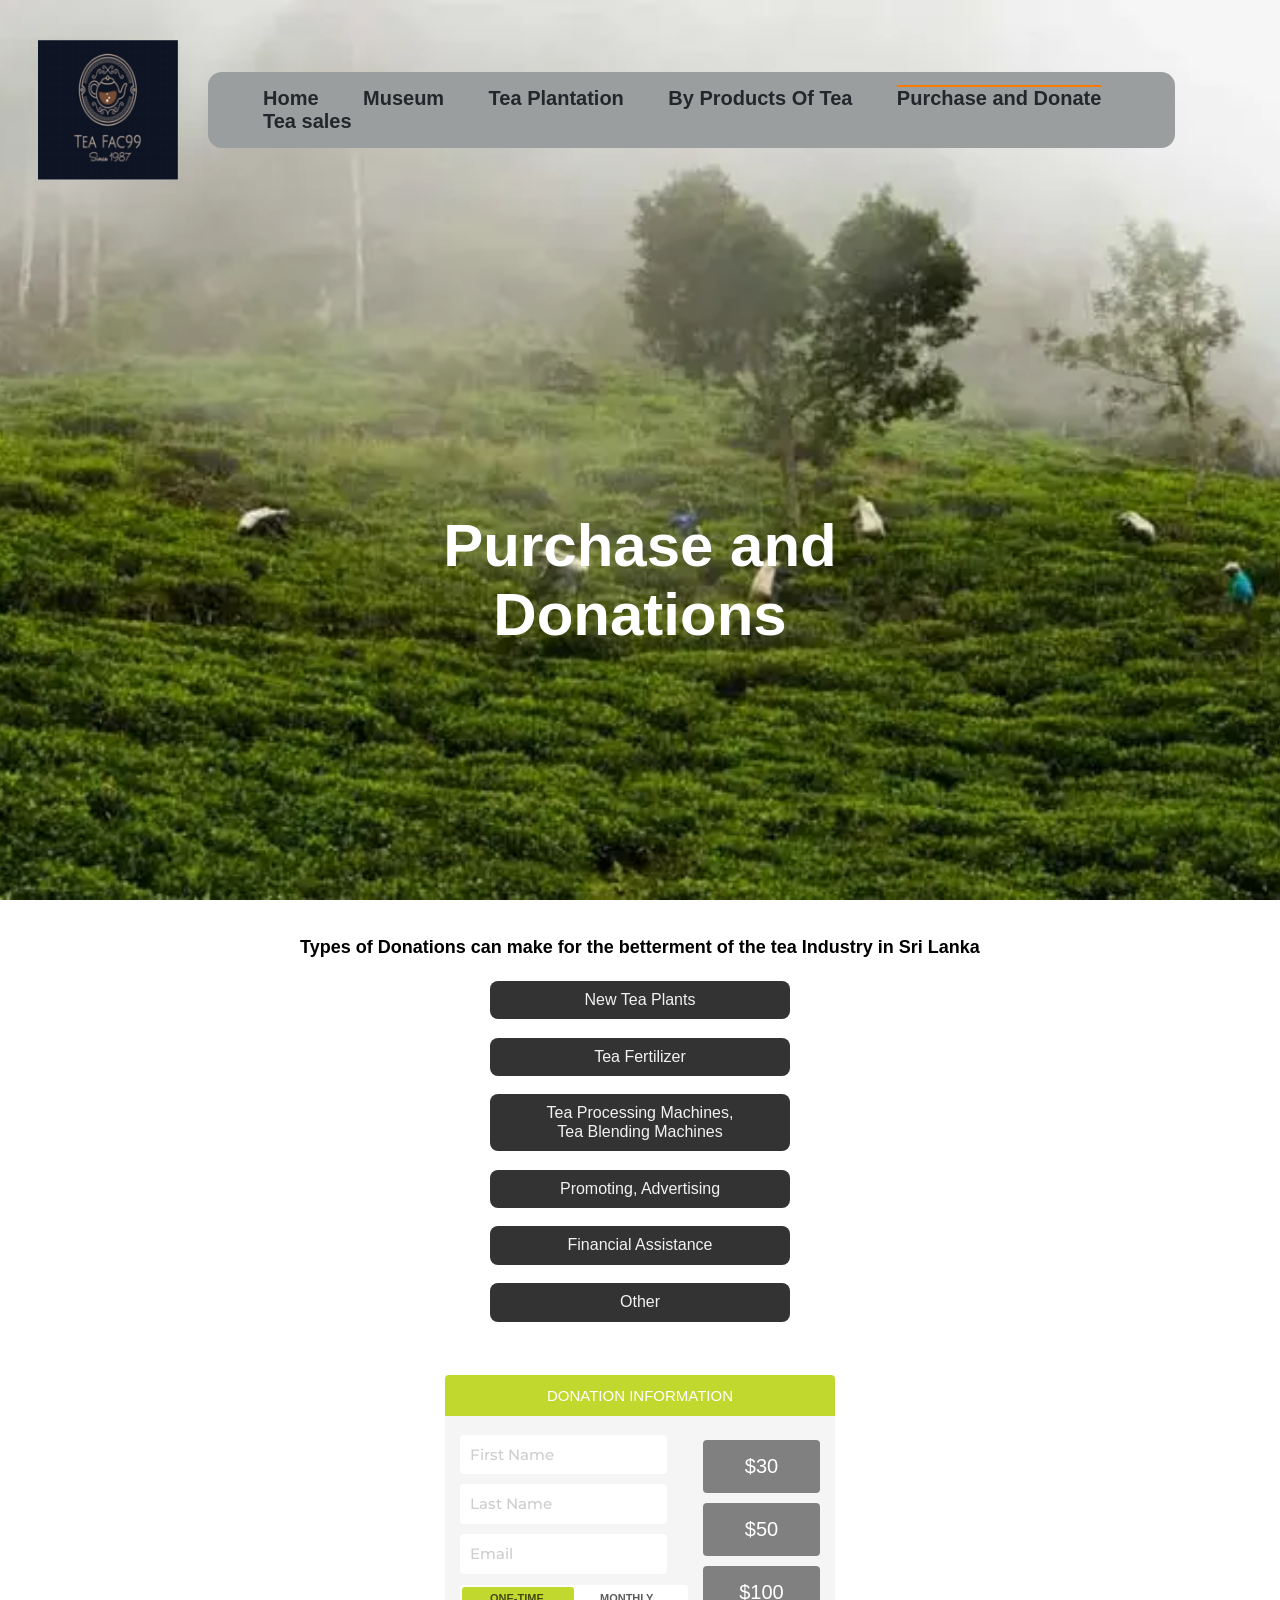
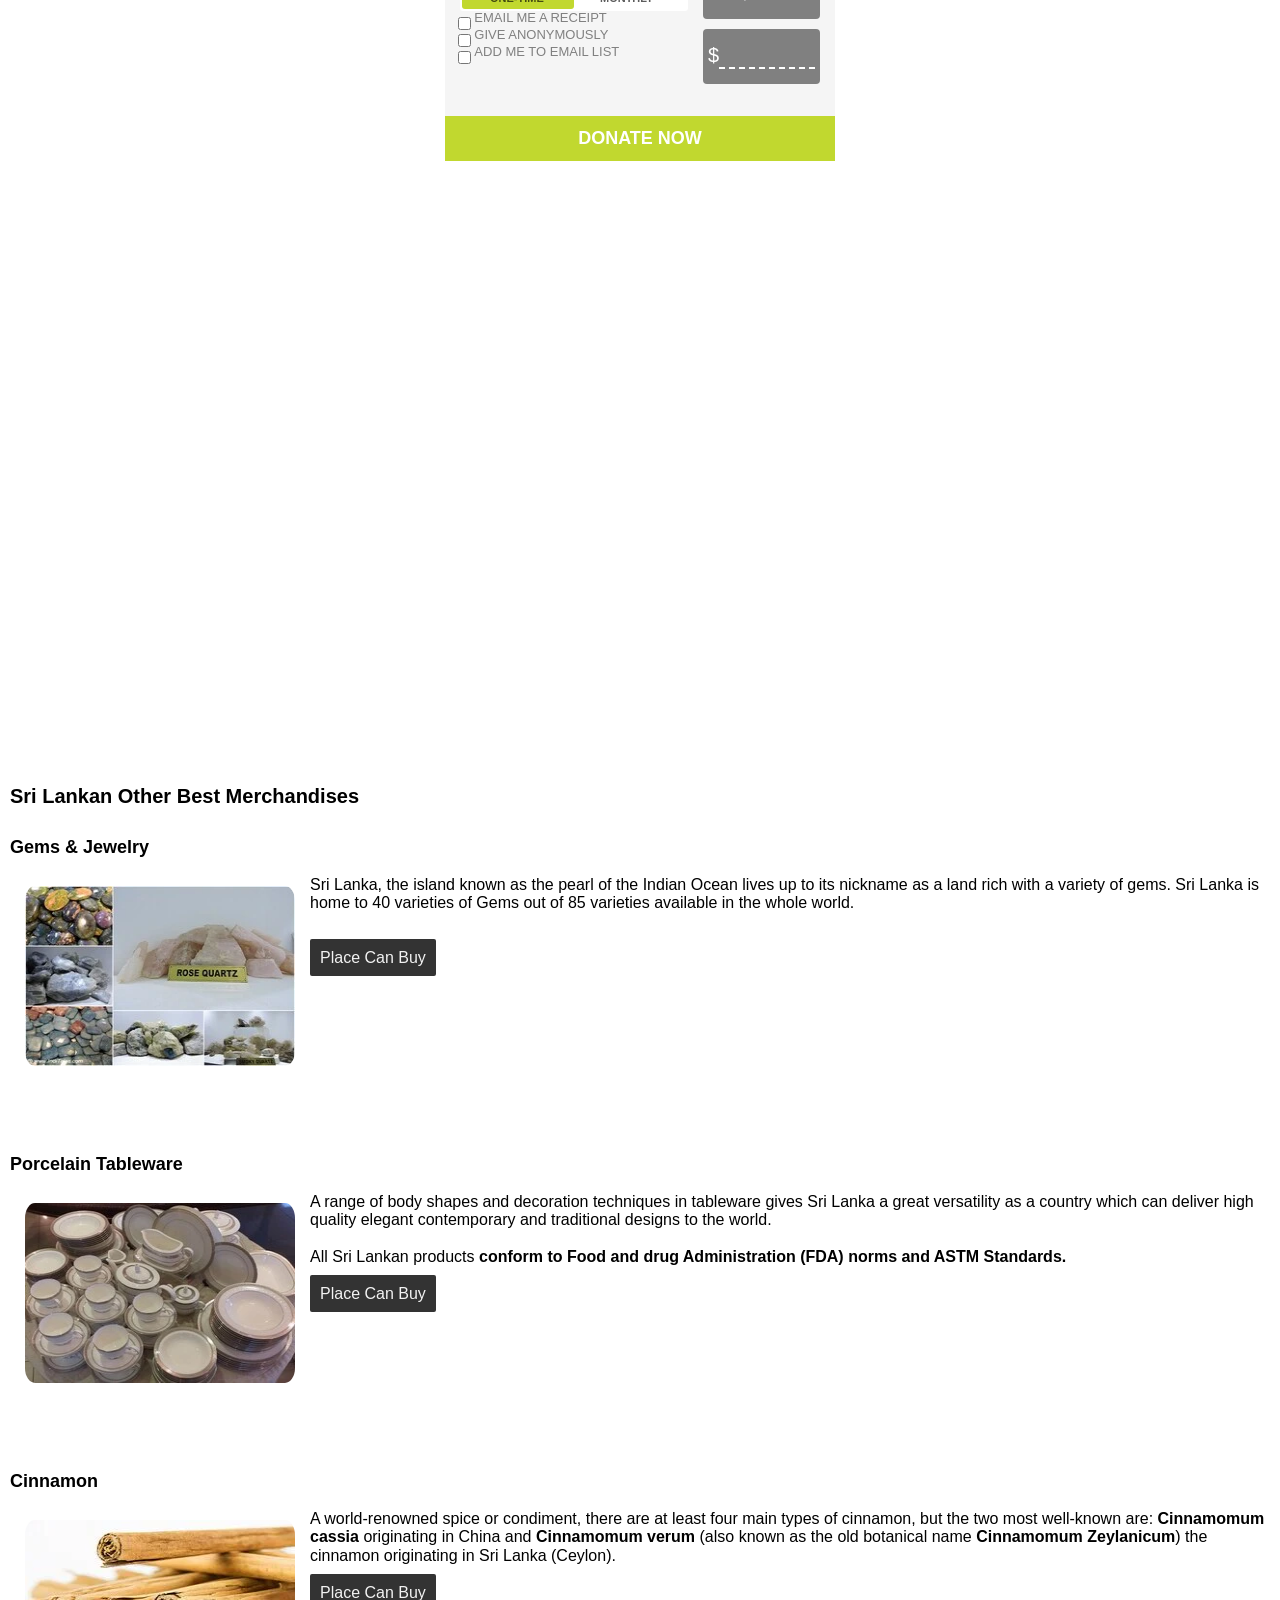
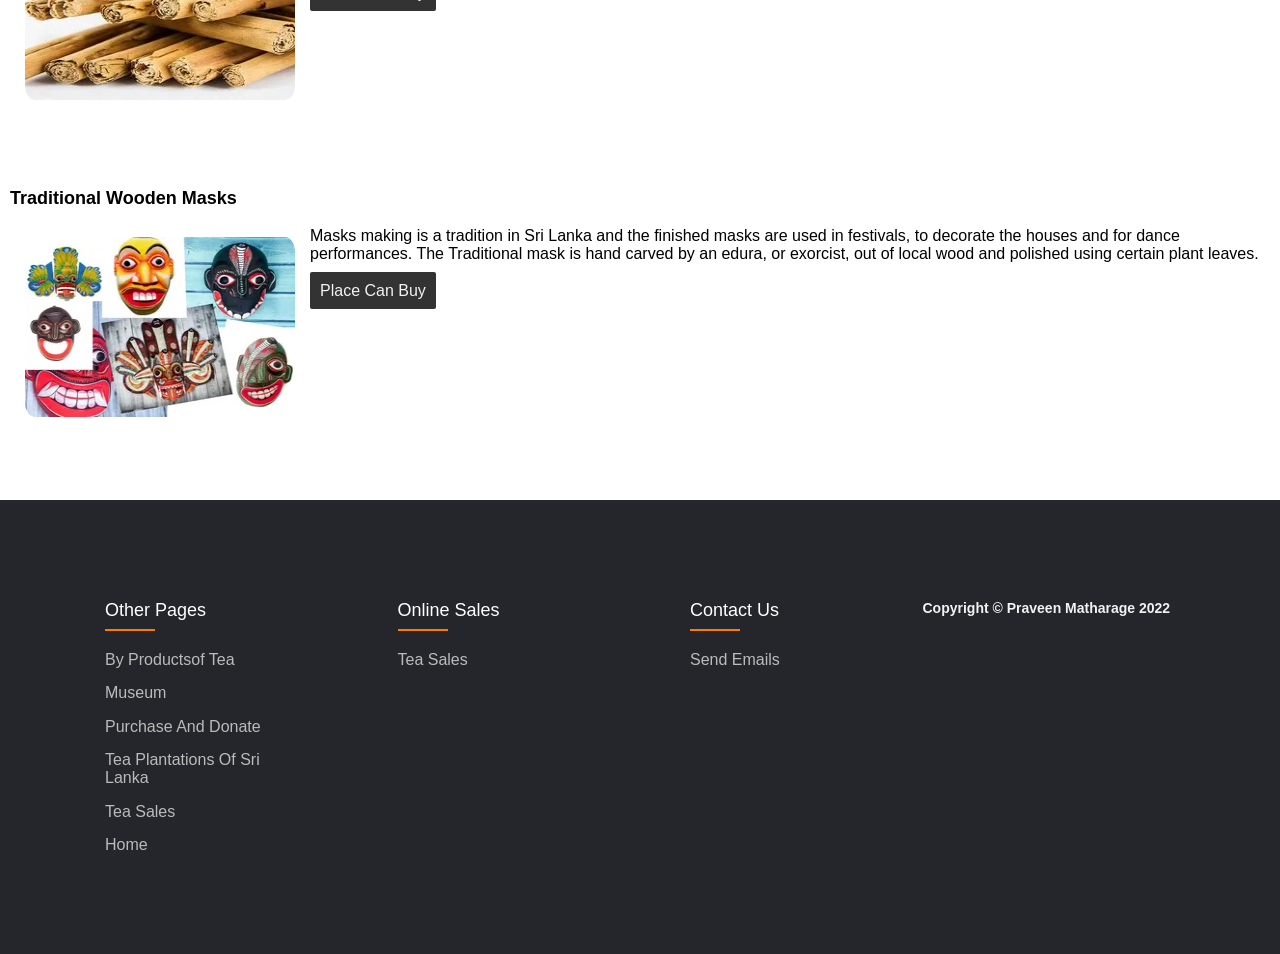
==== purchase-and-donations.html @ 08acd0b3 "Add files via upload" ====
<!DOCTYPE html>
<html>
    <head>
        <meta charset="utf-8">
        <meta name="viewport" content="width=device-width, initial-scale=1">
        <meta name="description" content="Purchase and Donations for Sri lankan Tea Industry">
        <meta name="author" content="Praveen Matharage">
        <link rel="stylesheet" href="css/style.css">
        <link rel="stylesheet" href="css/normalize.css">
<!----------------------------------mainfest-icon---------------------------------->
        <link rel="apple-touch-icon" sizes="180x180" href="images/mainfest-icon/apple-touch-icon.png">
        <link rel="icon" type="image/png" sizes="32x32" href="images/mainfest-icon/favicon-32x32.png">
        <link rel="icon" type="image/png" sizes="16x16" href="images/mainfest-icon/favicon-16x16.png">
        <link rel="manifest" href="images/mainfest-icon/site.webmanifest">
        <link rel="mask-icon" href="images/mainfest-icon/safari-pinned-tab.svg" color="#5bbad5">
        <link rel="shortcut icon" href="images/mainfest-icon/favicon.ico">
        <meta name="msapplication-TileColor" content="#da532c">
        <meta name="msapplication-config" content="images/mainfest-icon/browserconfig.xml">
        <meta name="theme-color" content="#ffffff">
        <title>Purchase and Donations</title>
    </head>
    <body>
        <header id="purchase-and-donations">
<!-------------------------------------Go TO The Top button------------------------------------------------------------------------------------------------------------------------------------------------------>
            <a href="#" class="totop"></a>
<!-------------------------------------Main Nav Panel and Topic Area------------------------------------------------------------------------------------------------------------------------------------------------------>
            <div class="background-image">
                <nav class="video-nav">
                    <img src="images/logo.png" class="video-nav-logo">
                    <ul>
                        <li><a href="index.html">Home</a></li>
                        <li><a href="ceylon-tea-museum.html">Museum</a></li>
                        <li><a href="tea-plantation-of-sri-lanka.html">Tea Plantation</a></li>
                        <li><a href="by-products-of-tea.html">By Products Of Tea</a></li>
                        <li class="active"><a href="purchase-and-donations.html">Purchase and Donate</a></li>
                        <li><a href="sales1.html">Tea sales</a></li>
                    </ul>
                </nav>
                    <div class="topic">
                        <h1>Purchase and Donations</h1>
                    </div>
            </div>
        </header>
<!-------------------------------------Page Content------------------------------------------------------------------------------------------------------------------------------------------------------>
        <br>
        <div class="paras">
            <article id="article">
                <br>
                <section>
                    <h2 id="donations-topic">Types of Donations can make for the betterment of the tea Industry in Sri Lanka</h2><br>
                    <div class="donations-all-btns">
                        <a href="#" class="donations-button">New Tea Plants</a><br><br>
                        <a href="#" class="donations-button">Tea Fertilizer</a><br><br>
                        <a href="#" class="donations-button">Tea Processing Machines, Tea Blending Machines</a><br><br>
                        <a href="#" class="donations-button">Promoting, Advertising</a><br><br>
                        <a href="#" class="donations-button">Financial Assistance</a><br><br>
                        <a href="#" class="donations-button">Other</a><br>
                    </div>
                </section>
                <br>
                <head>
                    <link href='https://fonts.googleapis.com/css?family=Montserrat:400,700' rel='stylesheet' type='text/css'>
                          <link href='https://fonts.googleapis.com/css?family=Droid+Serif:400,700,700italic,400italic' rel='stylesheet' type='text/css'>
                  </head>
                  <body>
                  <div class="donation-container">
                              
                              <div class="donation-box">
                                  <div class="title">Donation Information</div>
                                  
                                  <div class="fields">
                                      <input type="text" id="firstName" placeholder="First Name"> </input>
                                      <input type="text" id="lastName" placeholder="Last Name"> </input>
                                      <input type="text" id="email" placeholder="Email"> </input>
                                  </div>
                                  
                                  <div class="amount">
                                      <div class="button">$30</div>
                                      <div class="button">$50</div>
                                      <div class="button">$100</div>
                                      <div class="button">$<input type="text" class="set-amount" placeholder=""> </input></div>
                                  </div>
                                  
                                  <div class="switch">
                                      <input type="radio" class="switch-input" name="view" value="One-Time" id="one-time" checked="">
                                      <label for="one-time" class="switch-label switch-label-off">One-Time</label>
                                      <input type="radio" class="switch-input" name="view" value="Monthly" id="monthly">
                                      <label for="monthly" class="switch-label switch-label-on">Monthly</label>
                                      <span class="switch-selection"></span>
                                  </div>
                                  
                                  <div class="checkboxes">
                                      <input type="checkbox" id="receipt" class="checkbox" />
                                      <label for="receipt">Email Me A Receipt</label>
                                      <br />
                                      <input type="checkbox" id="anon" class="checkbox" />
                                      <label for="anon">Give Anonymously</label>
                                      <br />
                                      <input type="checkbox" id="list" class="checkbox" />
                                      <label for="list">Add Me To Email List</label>
                                  </div>
                                  
                                  <div class="confirm">
                                      
                                  </div>
                                  
                                  <div class="donate-button"><i class="fa fa-credit-card"></i> Donate Now</div>
                              </div>
                              
                          </div>
                  
                  <script src="https://ajax.googleapis.com/ajax/libs/jquery/2.1.3/jquery.min.js"></script>
                  <script src="https://raw.githubusercontent.com/jerryluk/jquery.autogrow/master/jquery.autogrow-min.js"></script>
                  </body>
                <div class="other-products-paras">
                        <h2>Sri Lankan Other Best Merchandises </h2><br><br>
                    <section>
                        <h3>Gems & Jewelry</h3><br>
                        <img src="images/gems&jewelry.webp" class="side-img-pd">
                        <p>Sri Lanka, the island known as the pearl of the Indian Ocean lives up to its nickname as a land rich with a variety of gems. Sri Lanka is home to 40 varieties of Gems out of 85 varieties available in the whole world.</p><br><br>
                        <a href="https://www.gemsinsrilanka.com/" class="purchase-btn">Place Can Buy</a><br>
                    </section>
                    <section>
                        <h3>Porcelain Tableware</h3><br>
                        <img src="images/prcelain-tableware.webp" class="side-img-pd">
                        <p>A range of body shapes and decoration techniques in tableware gives Sri Lanka a great versatility as a country which can deliver high quality elegant contemporary and traditional designs to the world.</p><br>
                        <p>All Sri Lankan products <b>conform to Food and drug Administration (FDA) norms and ASTM Standards.</b></p><br>
                        <a href="https://www.srilankabusiness.com/emarketplace/ceramic-and-porcelain" class="purchase-btn">Place Can Buy</a><br>
                    </section>
                    <section>
                        <h3>Cinnamon</h3><br>
                        <img src="images/Cinnamon-Sticks.webp" class="side-img-pd">
                        <p>A world-renowned spice or condiment, there are at least four main types of cinnamon, but the two most well-known are: <b>Cinnamomum cassia</b> originating in China and <b>Cinnamomum verum</b> (also known as the old botanical name <b>Cinnamomum Zeylanicum</b>) the cinnamon originating in Sri Lanka (Ceylon).</p><br>
                        <a href="https://buysrilankan.lk/product/cinnamon-stick-product-srilanka/" class="purchase-btn">Place Can Buy</a><br>
                    </section>
                    <section>
                        <h3>Traditional Wooden Masks </h3><br>
                        <img src="images/wooden-masks.webp" class="side-img-pd">
                        <p>Masks making is a tradition in Sri Lanka and the finished masks are used in festivals, to decorate the houses and for dance performances. The Traditional mask is hand carved by an edura, or exorcist, out of local wood and polished using certain plant leaves.</p><br>
                        <a href="https://furniture.lk/sri%20lanka/wooden%20crafts/masks" class="purchase-btn">Place Can Buy</a><br>
                    </section>
                </div>
            </article>
        </div>
<!-------------------------------------Footer Area------------------------------------------------------------------------------------------------------------------------------------------------------>
        <footer class="footer">
            <div class="footer-background-container">
                <div class="row">
                    <div class="footer-col">
                        <h4>Other Pages</h4>
                        <ul>
                            <li><a href="by-products-of-tea.html">By productsof Tea</a></li>
                            <li><a href="ceylon-tea-museum.html">Museum</a></li>
                            <li><a href="#">Purchase and Donate</a></li>
                            <li><a href="tea-plantation-of-sri-lanka.html">Tea plantations of Sri Lanka</a></li>
                            <li><a href="sales1.html">Tea sales</a></li>
                            <li><a href="index.html">Home</a></li>
                        </ul>
                    </div>
                    <div class="footer-col">
                        <h4>Online Sales</h4>
                        <ul>
                            <li><a href="sales1.html">Tea sales</a></li>
                        </ul>
                    </div>
                    <div class="footer-col">
                        <h4>Contact us</h4>
                        <ul>
                            <li><a href="mailto:CB0107081@students.apiit.lk">Send Emails</a></li>
                        </ul>
                    </div>
                    <div id="copyright">
                        <h4>Copyright © Praveen Matharage 2022</h4>
                    </div>
                </div>
            </div>
            <!--Export Development Board Sri Lanka (2022) Emarketplace [Online] Available from: https://www.srilankabusiness.com/emarketplace/ [Accessed: 19th July 2021]-->
            <!--True Ceylon Spices (2021) Cinnamon from Sri Lanka [Online] Available from: https://www.trueceylonspices.com/cinnamon-from-sri-lanka/ [Accessed: 19th July 2021]-->
            <!--Ceylon Art Shop (2022) Traditional Wooden Masks in Sri Lanka [Online] Available from: https://ceylonartshop.com/traditional-wooden-masks-in-sri-lanka/ [Accessed: 19th July 2021]-->
        </footer>
    </body>
</html>
---- css/style.css ----
* {
    margin: 0;
    padding: 0;
    box-sizing: border-box;
    font-family:'Poppins',sans-serif;
    scroll-behavior: smooth;
}
html, body {
    width: 100%;
    height: 100%;
}



/* -----------------Navigation bar,logo and page name(topic)---------------------*/

.background-image {
    background-image: url(../images/Sri-Lanka-tea-workers2.webp);
    width: 100%;
    height: 100vh;
    background-position: center;
    background-repeat: no-repeat;
    background-size: cover;
    position: relative;
    animation: change 44s infinite ease-in-out;
}
@keyframes change {
    0% 
    {
        background-image: url(../images/Sri-Lanka-tea-workers2.webp);
    }
    25% 
    {
        background-image: url(../images/tea-plants2.webp);
    }
    50% 
    {
        background-image: url(../images/tea-plantation1.webp);
    }
    75% 
    {
        background-image: url(../images/museum.webp);
    }
    100% 
    {
        background-image: url(../images/tea-plantation-workers.webp);
    }
}

.navPan {
    position:absolute;
    margin: 30px;
    width: auto;
    min-width: 10px;
    padding-top: 15px;
    padding-left: 45%;   /* navPan right corner */
}

.nav-other a {
    float: left;
    color: #333;
    font-weight: 550;
    text-align: center;
    padding: 14px 16px;
    text-decoration: none;
    font-size: 17px;
    justify-content: space-between;
}
.nav-other a:hover {
    background-color: #ff7b00;
    color: black;
}
.logo-image {
    background-image: url(../images/logo.png);
    padding: 0px;
    margin: 30px;
    width: 150px;
    max-width: 210px;
    height: 150px;
    display: block;                   
    float: left;  /*logo left corner*/
    background-repeat: no-repeat;
}
.logo:hover img {
    transform: scale(1.03) perspective(0px);
    box-shadow: 4px 4px 4px rgb(12, 12, 12)
}

.topic {
    text-align: center;
}
.topic h1 {
    font-size: 60px;
    font-weight: 700;
    color: #fff;
    stroke: #f2f2f2;
    position: absolute;
    top: 60%;
    left: 50%;
    transform: translate(-50%, -50%);
    transition: 1s;
}
.topic h1:hover {
    -webkit-text-stroke: 2px #f2f2f2;
    color: #000;
}

/*----------------Video Home Main Nav----------------*/
.home-background {
    width: 100%;
    height: 100vh;
    position: relative;
    padding: 0 5%;
    display: flex;
    align-items: center;
    justify-content: center;
}
.video-nav {
    width: 100%;
    position: absolute;
    top: 0;
    left: 0;
    padding: 10px 8px;
    padding-right: 15px;
    display: flex;
    align-items: center;
    justify-content: space-between; 
     
}
.video-nav .video-nav-logo {
    width: 140px;
    
}
.video-nav-logo{
    margin: 30px;
}
.video-nav .video-nav-logo:hover {
    transform: scale(1.03) perspective(0px);
    box-shadow: 4px 4px 4px rgb(12, 12, 12);
}
.video-nav >ul{
    margin-right:90px;
    padding-right: 30px;
    background-color: #9b9e9f;
    border-radius: 14px;
    padding: 15px;
}
.video-nav >ul >li {
    list-style: none;
    display: inline-block;
    margin-left: 40px;
    font-size: 20px;
   
}
.video-nav ul li a {
    text-decoration: none;
    color: #ffffff;
    font-weight: 550;
    cursor: pointer;
    transition: 0.9s;
    color: #24262b;
}
.video-nav ul li a:hover {
    text-decoration:overline;
    text-decoration-color: #ff7b00 ;
    color: #000;
}
.active{
    text-decoration:overline;
    text-decoration-color: #ff7b00 ;
    color: #ff7b00;
}

.video-page-topic {
    text-align: center;
    padding-top: 10%;
}
.video-page-topic h1 {
    font-size: 60px;
    color: #333;
    font-weight: 700;
    transition: 1s;
}
.video-page-topic a {
    text-decoration: none;
    display: inline-block;
    color: #333;
    font-size: 30px;
    border: 2px solid #fff;
    padding: 14px 70px;
    border-radius: 50px;
    margin-top: 20px;
    transition: 1s;
}
.video-page-topic h1:hover {
    -webkit-text-stroke: 2px rgba(0, 0, 0, 0);
    color: #000;
}
.video-page-topic a:hover {
    background-color: #bbbbbb;
}

video {
    position: absolute;
    width: 100vw;
    height: 100vh;
    overflow: hidden;
}
.bg-video{
    background: linear-gradient();
}
.video-overlay {
    position: absolute;
    top: 30%;
    align-items: center;
    left: 0;
    bottom: 0;
    right: 0;
    z-index: 2;
}
@media (min-aspect-ratio: 16/9){
    video {
        width: 100%;
        height: auto;
        overflow: hidden;
    }
}
@media (max-aspect-ratio: 16/9){
    video {
        width: auto;
        height: 100%;
        overflow: hidden;
    }
}
/*--------- Go To The Top Button---------*/
.totop {
    background-image: url(../images/angles-up-solid.svg);
    background-repeat: no-repeat;
    position: fixed;
    width: 30px;
    height: 30px;
    background-color: transparent;
    bottom: 40px;
    right: 50px;
    text-decoration: none;
    text-align: center;
    line-height: 50px;
}
/*-----------------Footer-----------------*/

.footer-background-container {
    max-width: 1170px;
    margin: 30px;
    margin-left: 30px;
}
.row {
    display: flex;
    flex-wrap: wrap;
}
.footer {
   
    background-color: #24262b;
    padding: 70px 0;
    position: relative;
}

.footer-col ul {
    list-style: none;
    margin-left: 60px; ;
    
}
.footer-col {
    width: 25%;
    padding: 0 15px;
    
    
}
.footer-col h4 {
    font-size: 18px;
    color: #ffffff;
    text-transform: capitalize;
    margin-bottom: 30px;
    font-weight: 500;
    position: relative;
    margin-left: 60px;
}
.footer-col h4::before {
    content: '';
    position: absolute;
    left: 0;
    bottom: -10px;
    background-color: #ff7b00;
    height: 2px;
    box-sizing: border-box;
    width: 50px;
}
.footer-col ul li:not(:last-child) {
    margin-bottom: 15px;

}
.footer-col ul li a {
    font-size: 16px;
    text-transform: capitalize;
    color: #ffffff;
    text-decoration: none;
    font-weight: 300;
    color:#bbbbbb;
    display: block;
    transition: all 0.3s ease;
}
.footer-col ul li a:hover {
    color:#ffffff;
    padding-left: 10px;
}

#copyright {
    width: 25%;
    padding: 0 15px;
    font-size: 14px;
    color: #f2f2f2;
}

/*-----------------Home page Articals ,sections ,images-----------------*/

.side-image {
    float: left;
    width: auto;
    height: 280px;
    position: relative;
    padding: 10px;
    
}
.fullsc-image {
    
    width: 100%;
    height: auto;
    padding-bottom: 10px;
    padding-top: 10px;
    position: relative;
}

 
.divider1{
    background-image: url(../images/divider.png) ; 
     
    border-top: none;
    padding-top: 5rem;
    padding-bottom: 2.5rem;
    margin: 1.5rem 0;
    background-position: 50%;
    background-repeat: no-repeat;
    -webkit-background-size: 50% auto;
    -moz-background-size: 90% auto;
    background-size: 50% auto; 
}

.first-para-home {
    position: relative;
    padding-top: 100px;
    font-size: 18px;
    text-align: center;   
}
#last-para-home {
    padding-left: 8%;
}
#last-para-home ol li {
    padding-bottom: 1.5%;
    padding-left: .5%;
}
.section1 ,.section2 ,.section3,#last-para-home{
    margin: 30px;
    box-shadow: 0 14px 28px rgba(0, 0, 0, 0.359), 0 10px 10px rgba(0,0,0,0.22);
    padding: 20px;
    background: linear-gradient(rgba(94, 60, 26, 0.189),rgba(80, 111, 29, 0.145), rgba(71, 51, 16, 0.107),rgba(232, 157, 96, 0.063));
    border-radius: 14px;
}
#last-para-home{
    padding: 50px;
}
#last-para-home > ol{
    padding-left: 100px;
}
.section1> h2, .section2> h2 ,#last-para-home>h2{
    font-size: 36px;
}
.section1para ,.section2para{
    font-size: 18px;
    padding: 10px;
    padding-top: 20px;
    
}
.section3para{
    padding-bottom: 20px;
}
.seclastimg{
    float: right;
}



/*-----------------Sales page-----------------*/

.sales-content h3 {
    text-align: center;
    font-size: 17px;
    margin: 0;
    padding-top: 10px;
    height: auto;
    width: 100%;
}
.sales-content a {
    text-decoration: none;
}
.sales1 {
    display: flex;
    flex-wrap: wrap;
    width: 100%;
    justify-content: center;
    align-items: center;
    margin: 50px 0;
}
.sales-content {
    width: 20%;
    margin: 16px;
    box-sizing: border-box;
    float: left;
    text-align: center;
    border-radius: 20px;
    cursor: pointer;
    padding-top: 10px;
    box-shadow: 0 14px 28px rgba(0,0,0,0.25), 0 10px 10px rgba(0,0,0,0.22);
    transition: 0.4s;
    background: #f2f2f2;
}
.sales-content:hover {
    box-shadow: 0 3px 6px rgba(0,0,0,0.16),0 3px 6px rgba(0,0,0,0.23);
    transform: translate(0px, -8px);
}
.sales-content img {
    width: 200px;
    height: 200px;
    margin: 0 auto;
    display: block;
}
.sales-content p {
    text-align: center;
    color: #869094;
    padding-top: 8px;
    width: fit-content;
    height: 100px;
}
.sales-content a {
    color: rgb(0, 0, 0);
    text-align: center;
}

h5 {
    font-size: 26px;
    text-align: center;
    color: #000;
    margin: 0;
    padding-top: 8px;
}

.button {
    text-align: center;
    font-size: 24px;
    background-color: #333;
    color: #fff;
    width: 100%;
    padding: 15px;
    border: 0;
    outline: none;
    cursor: pointer;
    margin-top: 5px;
    border-bottom-left-radius: 20px;
    border-bottom-right-radius: 20px;
    transition: 0.5s;
}
.button:hover {
    background-color: #ff7b00;
}

/*-----------------------Next Previous Button-----------------------*/
.nxtpriv-button {
    text-align: center;
    padding-bottom: 5px;
}
.nxtpriv-button a {
    text-decoration: none;
    display: inline-block;
    padding: 8px 12px;
}

.next {
    background-color: #333;
    color: #f2f2f2;
}
.nxtpriv-button a:hover {
    background-color: #ff7b00;
    color: #f2f2f2;
}


/*-----------------By Products of tea page-----------------*/
.paras-by-products {
    display: grid;
    grid-template-columns: 100%;
    grid-template-rows: auto;
    background-color: #f2f2f2;

}
.by-prod-girds {
    background-color: transparent;
    padding-left: 5px;
    padding-bottom: 5%;
    justify-content: space-between;
}

.by-prod-girds h2 {
    font-size: 35px; /*mobile font - 18px*/
    font-weight: 700;
    padding-left: 5px;
}
.by-prod-girds h6 {
    font-size: 20px;
    font-weight: 200;
    padding-left: 5%;
}
.by-prod-girds p {
    font-size: 17px;
    padding: 10px 10px 10px ;
}
.side-img-by {
    padding: 0px 5px;
    margin: 10px;
    width: 280px;
    max-width: 300px;
    height: 180px;
    display: block;
    float: left;
    border-radius: 15px;                   
    background-repeat: no-repeat;
}
.paras-by-products {
    padding-bottom: 5%;
}
#first-item-by {
    font-size: 20px;
    font-weight: 200; 
    padding-top: 10px;

}
#second-item-by {
    padding-left: 10%;
}
ul#second-item-by {
    list-style-type: square;
}


/*----------------Museum Page Aditional----------------*/
#map {
    position: relative;   
}
.map{
    float: left;
    height: 250px;
    padding: 30px;
    position: relative;    
}
.mu-section2 {
    margin: 20px;
    padding: 50px;
    box-shadow: 0 14px 28px rgba(0, 0, 0, 0.359), 0 10px 10px rgba(0,0,0,0.22);
    height: fit-content;   
}

.mu-section2 > p{
    font-size: 18px;
    margin-top: 40px;
}
.mu-para-2 > p{
   width: 200px;
}
#muimg1{
    width: 450px;
    height: auto;
    margin: 20px;
    padding-left: 50px;
    padding-top: 30px;
    padding-bottom: 30px;
}
#muimg2{
    width:400px;
    height: auto;
    margin: 20px;
    padding-right: 20px;
    padding-top: 30px;
    padding-bottom: 30px;
}
.mu-section > h2 , .mu-section2 > h2{
    font-size: 40px;
}

.background-image-mu {
    background-image: url(../images/Sri-Lanka-tea-workers2.webp);
    width: 100%;
    height: 100vh;
    background-position: center;
    background-repeat: no-repeat;
    background-size: cover;
    position: relative;
    animation: changemu 40s infinite ease-in-out;
}
@keyframes changemu {
    0% 
    {
        background-image: linear-gradient(rgba(4, 9, 30, 0.45), rgba(4, 9, 30, 0.7)),url(../images/tea\ mu.webp);
        
    }
    25% 
    {
        background-image: url(../images/mu11.webp);
    }
    50% 
    {
        background-image: url(../images/museum.webp);
    }
    75% 
    {
        background-image:linear-gradient(rgba(4, 9, 30, 0.45), rgba(4, 9, 30, 0.7)), url(../images/tea\ mu.webp);
    }
    100% 
    {
        background-image: url(../images/tea-plantation-workers.webp);
    }
}
.muimage{
    float: right;
    width: 50em;
    height: auto;
    padding: 20px;
}
.mu-section{
    padding:30px;
}
/*-----------------Tea Plantation of Sri Lanka page-----------------*/

.pl-sideimage{
    float:right;
    padding: 20px;
    position: relative;
    width: 34em;
}
#side-img-ol{
    height: 300px;
    width: auto;
    margin-right: 500px;
    position: relative;    
    
}
.paras-tea-plants {
    display: flex;
    flex-wrap: wrap;
    width: 99%;
    height: auto;
    font-size: 19px;     
}
.paras-tea-plants > section > p{
    background-color: #5f65481f;
    padding: 20px;
    margin: 20px;
    position: relative;
}
.paras-tea-plants > section > h2{
    font-size: 40px;
    padding-left: 30px;
}


.paras-tea-plants li {
    margin: 20px;
    margin-left: 100px;
}
#map-pl{
   margin-bottom: 100px;
   float: none;    
}
#map-pl2{
    padding-top:20px
}
.tea-plants-side-img {
    width: 750px;
    height: auto;
    padding-left: 30px;
    position: relative;
    float: right;
}
table {
    margin: 30px;
    position: relative;
    z-index: 2;
    left: 5px;
    transform: translate(30%, 0%);
    width: 60%;
    height: 600px;
    text-align: center;
    background-color: #fff;
    border-collapse: collapse;
    border-spacing: 0;
    border-radius: 12px 12px 0 0;
    box-shadow: 0 5px 5px rgba(0,0,0,0.25);
    overflow: hidden;
}
th {
    background-color: #333;
    color: #fff;
    
   
}
th,td {
    padding: 5px 12px;
}
tr:nth-child(odd){
    background-color: #eeee;
}
.table-img {
    width: 200px;
    height: 200px;
}
caption {
    font-size: 20px;
    padding: 30px;
}
.ruhunu-map{
    padding-left: 20px;
}
.pl-sideimage-r{
    width: 40%;
    height: auto;
    margin-left: 40px;

}
.dambatenne-map{
    padding: 20px;
}
td{
    text-align: left;
}

/*-----------------Purchace and Donations page-----------------*/
#donations-topic {
    text-align: center;
    font-weight: 700;
}
.other-products-paras {
    display: flex;
    flex-wrap: wrap;
    padding: 10px;
}
.other-products-paras section {
    padding-bottom: 5%;
}
.other-products-paras h2 {
    font-weight: 700;
    padding-bottom: 30px;
}
.other-products-paras h3 {
    font-weight: 500;
    padding-top: 15px;
}
.other-products-paras p {
    width: 100%;
}
.donations-all-btns {
    text-align: center;
    padding: 5px;
}
.donations-all-btns a {
    text-decoration: none;
    display: inline-block;
    padding: 10px 50px;
}
.donations-button {
    width: 500px;
    background-color: #333;
    color: #f2f2f2;
    border-radius: 8px;
}
.donations-all-btns a:hover {
    transform: scale(1.1);
    background-color: #ff7b00;
    color: #f2f2f2;
}
.side-img-pd {
    padding: 0px 5px;
    margin: 10px;
    width: 280px;
    max-width: 300px;
    height: 180px;
    display: block;
    float: left;
    border-radius: 15px;                   
    background-repeat: no-repeat;
}
.purchase-btn {
    text-decoration: none;
    padding: 10px;
    background-color: #333;
    color: #f2f2f2;
    transition: 1s;
    border-radius: 2px;
}
.purchase-btn:hover {
    background-color: #ff7b00;
    color: #fff;
}

/*-------------tea plantation mobile--------------*/
@media(max-width:414px){

    .paras-tea-plants {
        padding: 5px 0px 10px;
    }
    .paras-tea-plants p {
        font-size: 17px;
        padding: 10px;
        padding-right: 0px;
    }
    .paras-tea-plants h2 {
        font-size: 15px;
        padding: 2px;
        padding-right: 10px;
    }
    .paras-tea-plants li {
        font-size: 13px;
        margin-left: 10px;
        padding-right: 15px;
    }
    .paras-tea-plants iframe {
        width: 400px;
        height: auto;
        transform: translate(20px,0px);
    }
    .tea-plants-side-img {
        width: 180px;
        height: 150px;
        padding-left: 10px;
    }
    table {
        left: 0px;
        transform: translate(8%, 0%);
        
    }
    th,td {
        padding: 2px 8px;
        font-size: 12px;
    }
    caption {
        font-size: 15px;
    }
    .table-img {
        width: 150px;
        height: 150px;
    }
    .ol{
        transform: translate(30px,0px);
    }
    
}
/*---------------Sales page mobile----------------*/

@media(max-width:1000px){
    .sales-content {
        width: 45%;
    }
}
@media(max-width:750px){
    .sales-content {
        width: 100%;
    }
}

/*--------------Home page mobile------------------*/


@media only screen and (max-device-width: 720px) { 
    .video-nav {
        padding: 50px 10px;
        display: flex;
        flex-flow:column wrap;
       
    }
    .video-nav >ul {
        margin-right: 2px;
        padding: 10px;
    }
    .video-nav >ul >li {
        margin-left: 10px;
        padding: 2%;
        font-size: 14px;
        font-weight: 700;
    }
    .video-nav-logo {
        margin: 5px;
    }
    .video-nav .video-nav-logo {
        width: 70px;
        height: 70px;
    }

    .video-page-topic h1 {
        font-size: 36px;
    }
    .video-page-topic a {
        font-size: 20px;
    }
    .first-para-home {
        padding-left: 3px;
        padding-right: 3px;   
    }
    .side-image {
        max-width: 300px;
        max-height: 300px;
    }
    .seclastimg{
        float: right;
        max-width: 255px;
        max-width: 255px;
        padding-bottom: 10px;
    }
    .section1> h2, .section2> h2 ,#last-para-home>h2{
        font-size: 26px;
        padding-bottom: 5%;
    }
    .topic h1 {
        font-size: 30px;
    }
    
}
.bt{
    background-color:gray;
    border-radius:40px;
}
.gt{
    text-align: center;
    background-color:gray;
    border-radius:40px;
}.sales-content h3 {
    text-align: center;
    font-size: 17px;
    margin: 0;
    padding-top: 10px;
    height: auto;
    width: 100%;
}
.sales-content a {
    text-decoration: none;
}
.sales1 {
    display: flex;
    flex-wrap: wrap;
    width: 100%;
    justify-content: center;
    align-items: center;
    margin: 50px 0;
}
.sales-content {
    width: 20%;
    margin: 16px;
    box-sizing: border-box;
    float: left;
    text-align: center;
    border-radius: 20px;
    cursor: pointer;
    padding-top: 10px;
    box-shadow: 0 14px 28px rgba(0,0,0,0.25), 0 10px 10px rgba(0,0,0,0.22);
    transition: 0.4s;
    background: #f2f2f2;
}
.salesg-content:hover {
    box-shadow: 0 3px 6px rgba(0,0,0,0.16),0 3px 6px rgba(0,0,0,0.23);
    transform: translate(0px, -8px);
}
.salesg-content img {
    width: 200px;
    height: 200px;
    margin: 0 auto;
    display: block;
}
.salesg-content p {
    text-align: center;
    color: #869094;
    padding-top: 8px;
    width: fit-content;
    height: 100px;
}
.salesg-content a {
    color: rgb(0, 0, 0);
    text-align: center;
}

.salesg-content{
    width: 21%;
    margin: 16px;
    box-sizing: border-box;
    float: left;
    text-align: center;
    border-radius: 20px;
    cursor: pointer;
    padding-top: 10px;
    box-shadow: 0 14px 28px rgba(0,0,0,0.25), 0 10px 10px rgba(0,0,0,0.22);
    transition: 0.4s;
    background: #f2f2f2;
    
}
.salesg{
    padding-left: 80px;
}


/*-----------------------footer mobile comaptibale--------------------------------------*/

@media only screen and (max-device-width: 720px) {
    .footer-background-container {
        max-width: 414px;
    }
    .footer-col h4 {
        font-size: 12px;
        margin-left: 5px;
    }
    .footer-col ul {
        margin-left: 5px; ;
    }
    .footer-col ul li a {
        font-size: 10px;
    }
    .footer-col{
        padding: 0;
    }
    
    #copright h4 {
        width: 50%;
        padding: 50px 70px;
        font-size: 12px;
        
    }
    .topic h1 {
        font-size: 30px;
    }
}


/*-------------------by prodducts page mobile-----------------------------*/

.by-prod-girds h2 {
    font-size: 20px;
}
.by-prod-girds p {
    font-size: 17px;
}
#first-item-by {
    font-size: 15px;
    padding-bottom: 5%;
}

/*-------------------purch and don page mobile-----------------------------*/

#donations-topic {
    font-size: 18px;
}
.donations-button {
    width: 300px;
}

.other-products-paras h2 {
    padding-bottom: 0px;
    font-size: 20px;
}

.other-products-paras h3 {
    font-size: 18px;
    font-weight: 900;
    padding-top: 15px;
}

/*-------------muse page mobile-----------------*/

@media only screen and (max-device-width: 720px) {
    .mu-section > h2 , .mu-section2 > h2{
        font-size: 20px;
    }
    .muimage{
        max-width: 100%;
        height: 200px ;
    }
    
    .mu-section2 {
        height: 100%;   
    }
    .mu-section2 > p{
        font-size: 16px;
    }
    .map{
        padding: 0;
        margin: 0;
        transform: translate(-20px,0px);
    }
    .tea-plants-side-img{
        width: 100px;
        height: auto;
    }

}
@media only screen and (max-device-width: 1074px){
    #muimg1{
        padding: 0;       
        width: 90%;
        height: auto;
        
    }
    #muimg2{
        padding: 0;     
        width: 80%;
        height: auto;
    }
    .dim-p{
        width: 70vw;
    }
}
@media only screen and (max-device-width: 932px){
  .paras-tea-plants{
    margin-right: 0px;
    width: auto;
    overflow-x: hidden;
  }
  .pl-sideimage{
    width:300px;
    height: auto;
  }
  .map-pl{
    width: 400px;
    height: auto;
  }
  .tea-plants-side-img{
    width: 500px;
  }
  #side-img-ol{
    width: 90vw;
    height: auto;
  }
  table {
    margin: 30px;
    position: relative;
    z-index: 2;
    left: 5px;
    transform: translate(5%, 0%);
    width: 60%;
    height: 600px;
    text-align: center;
    background-color: #fff;
    border-collapse: collapse;
    border-spacing: 0;
    border-radius: 12px 12px 0 0;
    box-shadow: 0 5px 5px rgba(0,0,0,0.25);
    font-size: 14px;
   
}

 

}
@media only screen and (max-device-width: 564px){
    table {
        margin: 30px;
        position: relative;
        z-index: 2;
        left: 5px;
        transform: translate(-1%, 0%);
        width: auto;
        height: 600px;
        text-align: center;
        background-color: #fff;
        border-collapse: collapse;
        border-spacing: 0;
        border-radius: 12px 12px 0 0;
        box-shadow: 0 5px 5px rgba(0,0,0,0.25);
       
}
}
@media only screen and (max-device-width: 564px){
    table {
        margin: 30px;
        position: relative;
        z-index: 2;
        left: 5px;
        transform: translate(-1%, 0%);
        width: auto;
        height: 600px;
        text-align: center;
        background-color: #fff;
        border-collapse: collapse;
        border-spacing: 0;
        border-radius: 12px 12px 0 0;
        box-shadow: 0 5px 5px rgba(0,0,0,0.25);
        font-size: 12px;

       
}
.table-img{
    width: 100px;
    height: auto;
}
}

@media only screen and (max-device-width: 485px){
.tea-plants-side-img{
    width: 100px;
}
#map-pl{
    transform: translate(20%,0px);
}
}

/*-------------booking page-----------------*/
#bookingButton a {
    color:#fff;
    font-size: medium;
}

#bookingButton {
    padding: 10px 10px;
    width: 100px;
    border-radius: 10px;
    background-color: rgb(33, 37, 29);
    color:#fff;
}

#bookingButton:hover {
    width: 100px;
    border-radius: 10px;
    background-color: rgb(59, 108, 16);
    color:#fff;
}

.donation-container {
	height: 1000px;
	font-family: 'Montserrat', sans-serif;
	font-weight: 500;
	font-size: 12px;
	text-transform: uppercase;
	margin-top: 30px;
}

.donation-box {
	width: 390px;
	height: 386px;
	background-color: #F5F5F5;
	border-top-left-radius: 4px;
	border-top-right-radius: 4px;
	position: relative;
	margin-left: auto;
	margin-right: auto;
	
	-webkit-transition: all 0.15s ease-out;
	-moz-transition: all 0.15s ease-out;
	-o-transition: all 0.15s ease-out;
	transition: all 0.15s ease-out;
}

.donation-box .title {
	background-color: #C1D82F;
	width: 100%;
	border-top-left-radius: 4px;
	border-top-right-radius: 4px;
	color: white;
	text-align: center;
	padding-top: 12px;
	padding-bottom: 12px;
	font-size: 15px;
}

.donation-box .donate-button {
	background-color: #C1D82F;
	width: 100%;
	color: white;
	text-align: center;
	padding-top: 12px;
	padding-bottom: 12px;
	font-size: 18px;
	bottom: 0px;
	position: absolute;
	cursor: pointer;
	font-weight: 800;
}

.donation-box .fields {
	width: 59%;
	display: block;
	position: absolute;
	top: 60px;
	left: 15px;
}

.donation-box .fields input {
	width: 90%;
	font-size: 17px;
	padding: 10px;
	border-radius: 4px;
	border-width: 0px;
	color: #5C5C5C;
	font-family: 'Montserrat', sans-serif;
	font-weight: 500;
	margin-bottom: 10px;
	-webkit-font-smoothing: antialiased;
}

::-webkit-input-placeholder {
   color: #cdcdcd;
   font-size: 15px;
}

:-moz-placeholder { /* Firefox 18- */
   color: #cdcdcd;
   font-size: 15px;
}

::-moz-placeholder {  /* Firefox 19+ */
   color: #cdcdcd;
   font-size: 15px; 
}

:-ms-input-placeholder {  
   color: #cdcdcd;
   font-size: 15px;
}

.donation-box .amount {
	width: 30%;
	display: block;
	position: absolute;
	top: 60px;
	right: 15px;
}

.donation-box .amount .button {
	width: 100%;
	background-color: gray;
	margin-bottom: 10px;
	text-align: center;
	color: white;
	padding: 15px 0px 15px 0px;
	border-radius: 4px;
	font-size: 20px;
	cursor: pointer;
	
	-webkit-transition: 400ms background-color;
	-moz-transition: 800ms opacity, 800ms right;
	-ms-transition: 800ms opacity, 800ms right;
	-o-transition: 800ms opacity, 800ms right;
	transition: 200ms background-color;
}

.donation-box .amount .button:hover {
	background-color: #393939;
}

.donation-box .amount .button.selected {
	background-color: #393939;
}

.donation-box .amount .button input {
	min-width: 34px;
	font-size: 20px;
	font-weight: 500;
	border: none;
	background-color: transparent;
	color: white;
	font-family: Montserrat, sans-serif;
	font-size: 20px;
	font-stretch: normal;
	font-style: normal;
	font-variant: normal;
	font-weight: 500;
	border-bottom: 2px dashed white;
	-webkit-font-smoothing: antialiased;
	
	-webkit-transition: all 0.15s ease-out;
	-moz-transition: all 0.15s ease-out;
	-o-transition: all 0.15s ease-out;
	transition: all 0.15s ease-out;
}

.set-amount {
	max-width: 96px;
}

.switch {
  position: absolute;
  top: 190px;
  left: 15px;
  margin: 20px auto;
  height: 26px;
  width: 58.5%;
  background: white;
  border-radius: 3px;
}

.switch-label {
  position: relative;
  z-index: 2;
  float: left;
  width: 49%;
  line-height: 26px;
  font-size: 11px;
  color: #5C5C5C;
  text-align: center;
  cursor: pointer;
  font-weight: bold;
}
.switch-label:active {
  font-weight: bold;
}

.switch-label-off {
  padding-left: 2px;
}

.switch-label-on {
  padding-right: 2px;
}

.switch-input {
  display: none;
}
.switch-input:checked + .switch-label {
  font-weight: bold;
  color: rgba(0, 0, 0, 0.65);
  
  -webkit-transition: 0.15s ease-out;
  -moz-transition: 0.15s ease-out;
  -o-transition: 0.15s ease-out;
  transition: 0.15s ease-out;
}
.switch-input:checked + .switch-label-on ~ .switch-selection {
  left: 114px;
}

.switch-selection {
  display: block;
  position: absolute;
  z-index: 1;
  top: 2px;
  left: 2px;
  width: 49%;
  height: 22px;
  background: #65bd63;
  border-radius: 3px;
  background-color: #C1D82F;
  
  -webkit-transition: left 0.15s ease-out;
  -moz-transition: left 0.15s ease-out;
  -o-transition: left 0.15s ease-out;
  transition: left 0.15s ease-out;
}

.checkboxes {
	position: absolute;
	top: 242px;
	left: 13px;
}

.checkboxes label {
	position: relative;
	top: -8px;
	font-size: 13px;
	color: gray;
}

.checkbox {

	background-color: #fafafa;
	border: 1px solid #C1D82F;
	padding: 9px;
	border-radius: 3px;
	display: inline-block;
	position: relative;
	
	-webkit-transition: all 0.15s ease-out;
	-moz-transition: all 0.15s ease-out;
	-o-transition: all 0.15s ease-out;
	transition: all 0.15s ease-out;
}

.wrapper{
    position: relative;
    padding: 5px 10px;
    margin: 10px;
    border: 1px solid #000;
    border-radius: 3px;
    display: inline-block;
    cursor: pointer;
    font-size: 22px;
    -webkit-user-select: none;
    -moz-user-select: none;
    -ms-user-select: none;
    user-select: none;
}

.checkbox:checked {
	background-color: #C1D82F;
	border: 1px solid #C1D82F;
	color: white;
}

.checkbox:checked:after {
	content: '\2714';
	font-size: 14px;
	position: absolute;
	top: 0px;
	left: 3px;
	color: white;
}

.confirm {
	display: none;
	position: absolute;
	top: 335px;
	left: 15px;
	right: 15px;
	font-size: 16px;
	
	-webkit-transition: all 0.15s ease-out;
	-moz-transition: all 0.15s ease-out;
	-o-transition: all 0.15s ease-out;
	transition: all 0.15s ease-out;
}

.confirm i {
	font-weight: bold;
	text-decoration: underline;
	font-style: normal;
}




/*                        Booking Page                                      */

#customerDetails, #favOrderDetails {
    border: 1px solid #24262b;
    padding-bottom: 100px;
    padding-top:20px;
    padding-left: 50px;
    border-radius: 10px;
    background-color: rgb(200, 195, 186);
}

#mainSection {
    border: 1px solid black;
    border-radius: 10px;
    margin: 40px;
    padding: 10px;
}
#guestInfo{
    border: 1px solid rgb(82, 51, 51);
    border-radius: 10px;
    margin: 20px;
    padding: 20px;
}

#placeOrder , #addToFav , #orderFav {
    color: #869094;
    padding: 5px 10px;
    border-radius: 5px;
    color: #674c4c;
}

#placeOrder:hover , #addToFav:hover , #orderFav:hover {
    border-radius: 5px;
    padding: 5px 10px;
    color: #000000;
}

#ticketCounterID{
    border: 1px solid black;
    border-radius: 5px;
    margin-right: 40px;
    padding: 5px 50px;
    color: #000000;
}
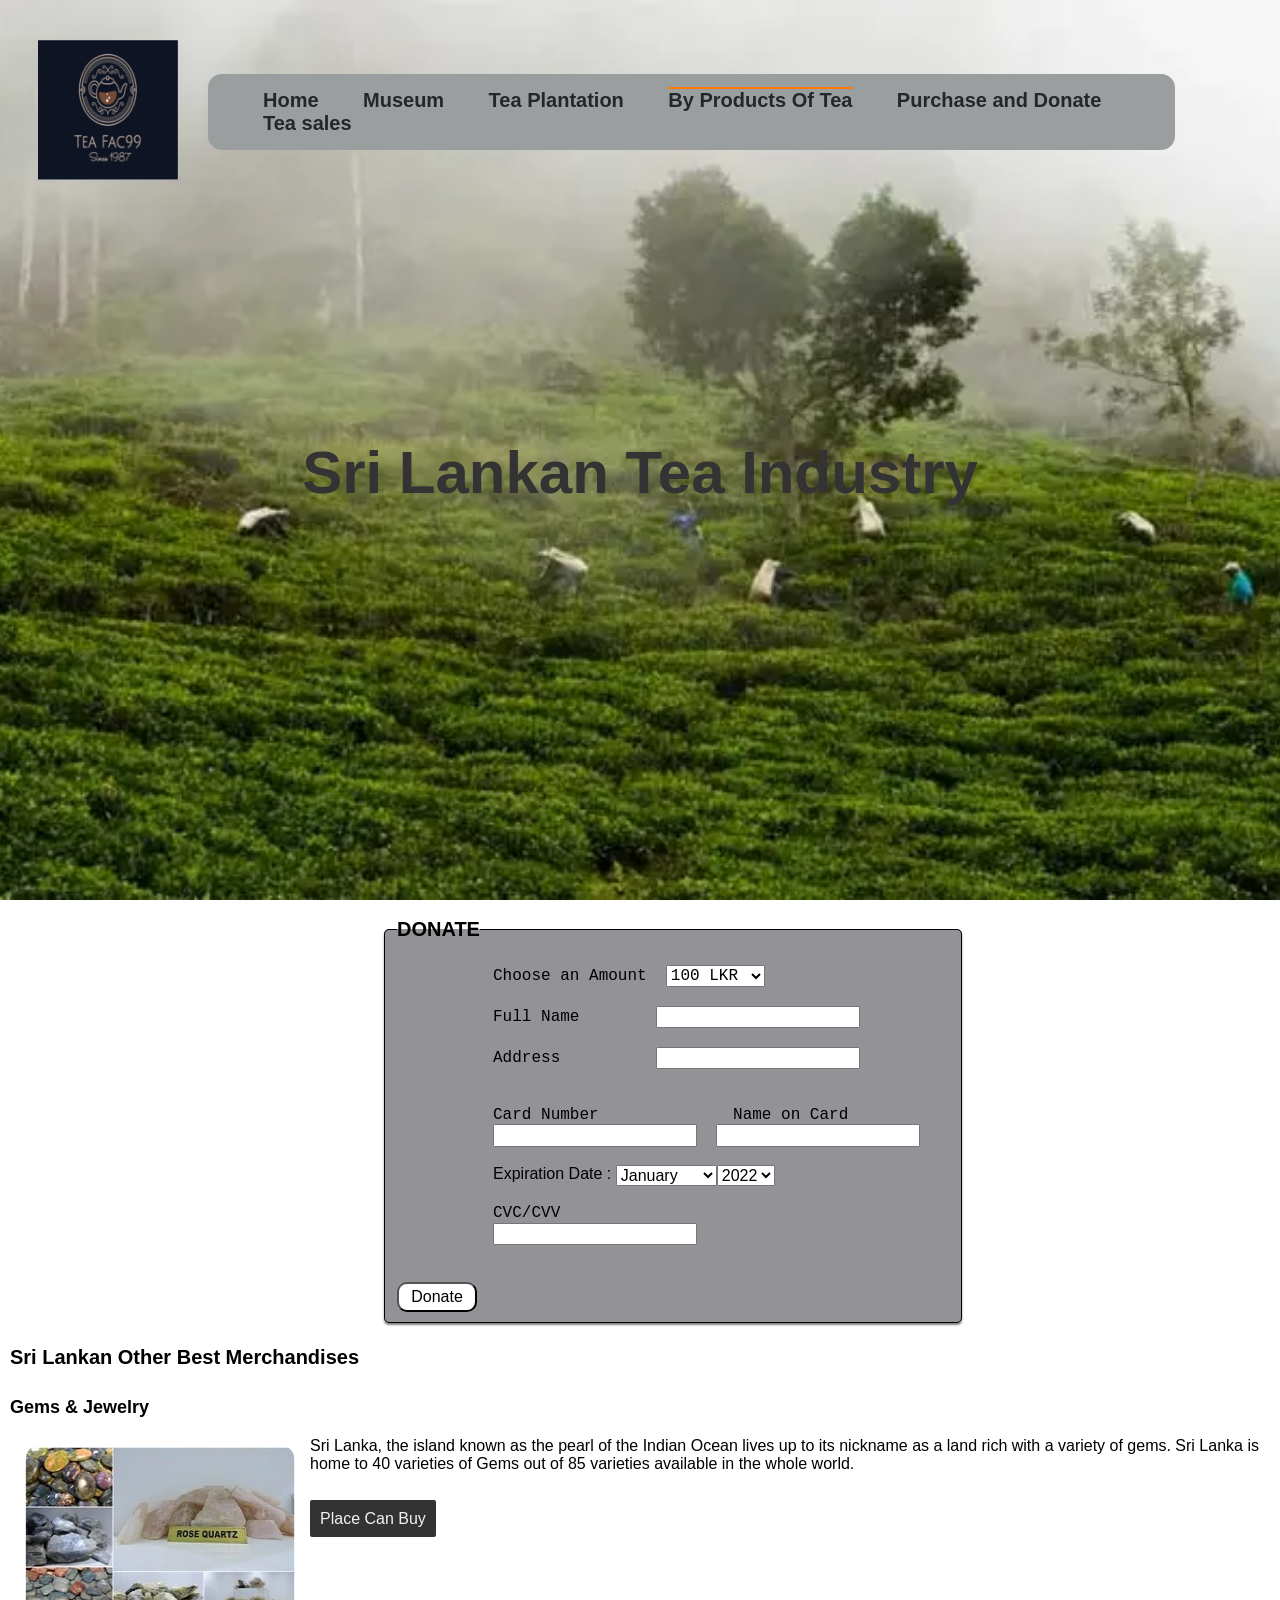
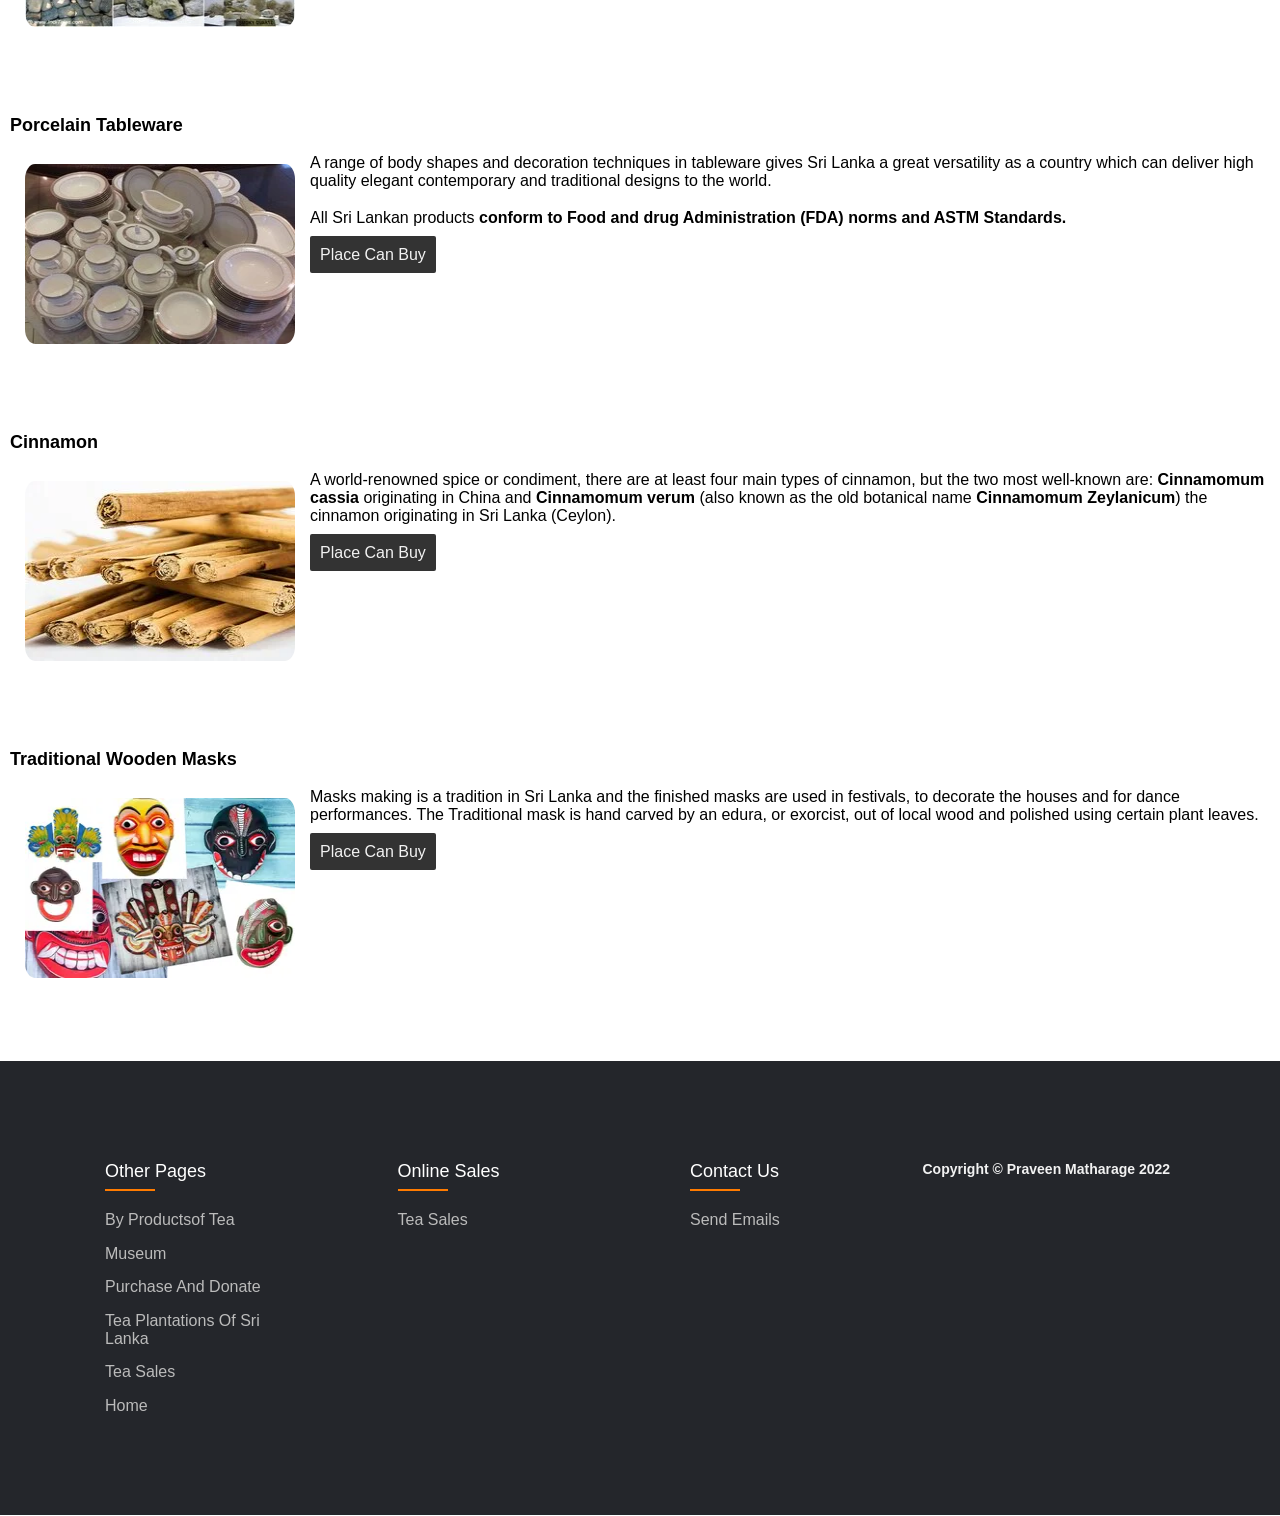
==== commit e470d8cf: "DonationUI Fixed!" ====
--- a/purchase-and-donations.html
+++ b/purchase-and-donations.html
@@ -3,7 +3,7 @@
     <head>
         <meta charset="utf-8">
         <meta name="viewport" content="width=device-width, initial-scale=1">
-        <meta name="description" content="Purchase and Donations for Sri lankan Tea Industry">
+        <meta name="description" content="By Products of Tea">
         <meta name="author" content="Praveen Matharage">
         <link rel="stylesheet" href="css/style.css">
         <link rel="stylesheet" href="css/normalize.css">
@@ -17,101 +17,102 @@
         <meta name="msapplication-TileColor" content="#da532c">
         <meta name="msapplication-config" content="images/mainfest-icon/browserconfig.xml">
         <meta name="theme-color" content="#ffffff">
-        <title>Purchase and Donations</title>
+        <title>By Products of Tea</title>
     </head>
     <body>
-        <header id="purchase-and-donations">
+        <header id="by-products-of-tea">
 <!-------------------------------------Go TO The Top button------------------------------------------------------------------------------------------------------------------------------------------------------>
             <a href="#" class="totop"></a>
 <!-------------------------------------Main Nav Panel and Topic Area------------------------------------------------------------------------------------------------------------------------------------------------------>
             <div class="background-image">
+                
+
                 <nav class="video-nav">
-                    <img src="images/logo.png" class="video-nav-logo">
+                    <a href="index.html"><img src="images/logo.png" class="video-nav-logo"></a>
                     <ul>
                         <li><a href="index.html">Home</a></li>
                         <li><a href="ceylon-tea-museum.html">Museum</a></li>
                         <li><a href="tea-plantation-of-sri-lanka.html">Tea Plantation</a></li>
-                        <li><a href="by-products-of-tea.html">By Products Of Tea</a></li>
-                        <li class="active"><a href="purchase-and-donations.html">Purchase and Donate</a></li>
+                        <li class="active"><a href="by-products-of-tea.html">By Products Of Tea</a></li>
+                        <li><a href="purchase-and-donations.html">Purchase and Donate</a></li>
                         <li><a href="sales1.html">Tea sales</a></li>
                     </ul>
                 </nav>
-                    <div class="topic">
-                        <h1>Purchase and Donations</h1>
+
+                <div class="video-overlay">
+                    <div class="video-page-topic">
+                        <h1>Sri Lankan Tea Industry</h1>
+                        
                     </div>
+                </div>
             </div>
         </header>
 <!-------------------------------------Page Content------------------------------------------------------------------------------------------------------------------------------------------------------>
-        <br>
+      
         <div class="paras">
             <article id="article">
                 <br>
                 <section>
-                    <h2 id="donations-topic">Types of Donations can make for the betterment of the tea Industry in Sri Lanka</h2><br>
-                    <div class="donations-all-btns">
-                        <a href="#" class="donations-button">New Tea Plants</a><br><br>
-                        <a href="#" class="donations-button">Tea Fertilizer</a><br><br>
-                        <a href="#" class="donations-button">Tea Processing Machines, Tea Blending Machines</a><br><br>
-                        <a href="#" class="donations-button">Promoting, Advertising</a><br><br>
-                        <a href="#" class="donations-button">Financial Assistance</a><br><br>
-                        <a href="#" class="donations-button">Other</a><br>
-                    </div>
-                </section>
-                <br>
-                <head>
-                    <link href='https://fonts.googleapis.com/css?family=Montserrat:400,700' rel='stylesheet' type='text/css'>
-                          <link href='https://fonts.googleapis.com/css?family=Droid+Serif:400,700,700italic,400italic' rel='stylesheet' type='text/css'>
-                  </head>
-                  <body>
-                  <div class="donation-container">
-                              
-                              <div class="donation-box">
-                                  <div class="title">Donation Information</div>
-                                  
-                                  <div class="fields">
-                                      <input type="text" id="firstName" placeholder="First Name"> </input>
-                                      <input type="text" id="lastName" placeholder="Last Name"> </input>
-                                      <input type="text" id="email" placeholder="Email"> </input>
-                                  </div>
-                                  
-                                  <div class="amount">
-                                      <div class="button">$30</div>
-                                      <div class="button">$50</div>
-                                      <div class="button">$100</div>
-                                      <div class="button">$<input type="text" class="set-amount" placeholder=""> </input></div>
-                                  </div>
-                                  
-                                  <div class="switch">
-                                      <input type="radio" class="switch-input" name="view" value="One-Time" id="one-time" checked="">
-                                      <label for="one-time" class="switch-label switch-label-off">One-Time</label>
-                                      <input type="radio" class="switch-input" name="view" value="Monthly" id="monthly">
-                                      <label for="monthly" class="switch-label switch-label-on">Monthly</label>
-                                      <span class="switch-selection"></span>
-                                  </div>
-                                  
-                                  <div class="checkboxes">
-                                      <input type="checkbox" id="receipt" class="checkbox" />
-                                      <label for="receipt">Email Me A Receipt</label>
-                                      <br />
-                                      <input type="checkbox" id="anon" class="checkbox" />
-                                      <label for="anon">Give Anonymously</label>
-                                      <br />
-                                      <input type="checkbox" id="list" class="checkbox" />
-                                      <label for="list">Add Me To Email List</label>
-                                  </div>
-                                  
-                                  <div class="confirm">
-                                      
-                                  </div>
-                                  
-                                  <div class="donate-button"><i class="fa fa-credit-card"></i> Donate Now</div>
-                              </div>
-                              
-                          </div>
+                    <main>
+                        <div id="mainPara">
+                          
+                    
+                            <form class="donoUI">
+                              <fieldset>
+                              <legend>DONATE</legend>
+                              <pre>
+          
+          Choose an Amount  <select id="amount" name="amount">
+                              <option value="100">100 LKR</option>
+                              <option value="500">500 LKR</option>
+                              <option value="1000">1000 LKR</option>
+                              <option value="2000">2000 LKR</option>
+                              <option value="5000">5000 LKR</option>
+                            </select>  
                   
-                  <script src="https://ajax.googleapis.com/ajax/libs/jquery/2.1.3/jquery.min.js"></script>
-                  <script src="https://raw.githubusercontent.com/jerryluk/jquery.autogrow/master/jquery.autogrow-min.js"></script>
-                  </body>
+          Full Name        <input type="text" id="fName" maxlength="30" required><br>
+          Address          <input type="text" id="address" maxlength="30" required><br>
+          
+          Card Number              Name on Card
+          <input type="tel" id="cNumber" maxlength="16" required>  <input type="text" id="nameOnCard" maxlength="30" required>   
+          
+          <div class="form-group" id="expiration-date">
+          <label>Expiration Date : </label> 
+            <select id="month">
+                  <option value="01">January</option>
+                  <option value="02">February </option>
+                  <option value="03">March</option>
+                  <option value="04">April</option>
+                  <option value="05">May</option>
+                  <option value="06">June</option>
+                  <option value="07">July</option>
+                  <option value="08">August</option>
+                  <option value="09">September</option>
+                  <option value="10">October</option>
+                  <option value="11">November</option>
+                  <option value="12">December</option>
+            </select>
+            <select id="year">
+                  <option value="22"> 2022</option>
+                  <option value="23"> 2023</option>
+                  <option value="24"> 2024</option>
+                  <option value="25"> 2025</option>
+                  <option value="26"> 2026</option>
+                  <option value="27"> 2027</option>
+                  <option value="28"> 2028</option>
+              </select>
+          </div>
+          
+          CVC/CVV  
+          <input type="password" id="cvv" maxlength="3" required>
+          
+                              </pre>  
+                              <input type="button" id="donateSubmit" value ="Donate">    
+                              </fieldset>   
+                            </form>
+                
+                          
+                      </main>
                 <div class="other-products-paras">
                         <h2>Sri Lankan Other Best Merchandises </h2><br><br>
                     <section>
@@ -143,40 +144,39 @@
             </article>
         </div>
 <!-------------------------------------Footer Area------------------------------------------------------------------------------------------------------------------------------------------------------>
-        <footer class="footer">
-            <div class="footer-background-container">
-                <div class="row">
-                    <div class="footer-col">
-                        <h4>Other Pages</h4>
-                        <ul>
-                            <li><a href="by-products-of-tea.html">By productsof Tea</a></li>
-                            <li><a href="ceylon-tea-museum.html">Museum</a></li>
-                            <li><a href="#">Purchase and Donate</a></li>
-                            <li><a href="tea-plantation-of-sri-lanka.html">Tea plantations of Sri Lanka</a></li>
-                            <li><a href="sales1.html">Tea sales</a></li>
-                            <li><a href="index.html">Home</a></li>
-                        </ul>
-                    </div>
-                    <div class="footer-col">
-                        <h4>Online Sales</h4>
-                        <ul>
-                            <li><a href="sales1.html">Tea sales</a></li>
-                        </ul>
-                    </div>
-                    <div class="footer-col">
-                        <h4>Contact us</h4>
-                        <ul>
-                            <li><a href="mailto:CB0107081@students.apiit.lk">Send Emails</a></li>
-                        </ul>
-                    </div>
-                    <div id="copyright">
-                        <h4>Copyright © Praveen Matharage 2022</h4>
-                    </div>
-                </div>
+<footer class="footer">
+    <div class="footer-background-container">
+        <div class="row">
+            <div class="footer-col">
+                <h4>Other Pages</h4>
+                    <ul>
+                        <li><a href="#">By productsof Tea</a></li>
+                        <li><a href="ceylon-tea-museum.html">Museum</a></li>
+                        <li><a href="purchase-and-donations.html">Purchase and Donate</a></li>
+                        <li><a href="tea-plantation-of-sri-lanka.html">Tea plantations of Sri Lanka</a></li>
+                        <li><a href="sales1.html">Tea sales</a></li>
+                        <li><a href="index.html">Home</a></li>
+                    </ul>
             </div>
-            <!--Export Development Board Sri Lanka (2022) Emarketplace [Online] Available from: https://www.srilankabusiness.com/emarketplace/ [Accessed: 19th July 2021]-->
-            <!--True Ceylon Spices (2021) Cinnamon from Sri Lanka [Online] Available from: https://www.trueceylonspices.com/cinnamon-from-sri-lanka/ [Accessed: 19th July 2021]-->
-            <!--Ceylon Art Shop (2022) Traditional Wooden Masks in Sri Lanka [Online] Available from: https://ceylonartshop.com/traditional-wooden-masks-in-sri-lanka/ [Accessed: 19th July 2021]-->
-        </footer>
-    </body>
+            <div class="footer-col">
+                <h4>Online Sales</h4>
+                    <ul>
+                        <li><a href="sales1.html">Tea sales</a></li>
+                    </ul>
+            </div>
+            <div class="footer-col">
+                <h4>Contact us</h4>
+                    <ul>
+                        <li><a href="mailto:CB0107081@students.apiit.lk">Send Emails</a></li>
+                    </ul>
+            </div>
+            <div id="copyright">
+                <h4>Copyright © Praveen Matharage 2022</h4>
+            </div>
+        </div>
+    </div>
+    <!--Tea Research Institute of Sri Lanka (2022) Value Added Tea Products. [Online] Available from: https://www.tri.lk/value-added-tea-products/ [19 July 2022]-->
+</footer>
+<script src="donate.js"></script>
+</body>
 </html>
--- a/css/style.css
+++ b/css/style.css
@@ -1,1152 +1,1125 @@
 * {
-    margin: 0;
-    padding: 0;
-    box-sizing: border-box;
-    font-family:'Poppins',sans-serif;
-    scroll-behavior: smooth;
-}
-html, body {
-    width: 100%;
-    height: 100%;
-}
-
-
+  margin: 0;
+  padding: 0;
+  box-sizing: border-box;
+  font-family: "Poppins", sans-serif;
+  scroll-behavior: smooth;
+}
+html,
+body {
+  width: 100%;
+  height: 100%;
+}
 
 /* -----------------Navigation bar,logo and page name(topic)---------------------*/
 
 .background-image {
+  background-image: url(../images/Sri-Lanka-tea-workers2.webp);
+  width: 100%;
+  height: 100vh;
+  background-position: center;
+  background-repeat: no-repeat;
+  background-size: cover;
+  position: relative;
+  animation: change 44s infinite ease-in-out;
+}
+@keyframes change {
+  0% {
     background-image: url(../images/Sri-Lanka-tea-workers2.webp);
-    width: 100%;
-    height: 100vh;
-    background-position: center;
-    background-repeat: no-repeat;
-    background-size: cover;
-    position: relative;
-    animation: change 44s infinite ease-in-out;
-}
-@keyframes change {
-    0% 
-    {
-        background-image: url(../images/Sri-Lanka-tea-workers2.webp);
-    }
-    25% 
-    {
-        background-image: url(../images/tea-plants2.webp);
-    }
-    50% 
-    {
-        background-image: url(../images/tea-plantation1.webp);
-    }
-    75% 
-    {
-        background-image: url(../images/museum.webp);
-    }
-    100% 
-    {
-        background-image: url(../images/tea-plantation-workers.webp);
-    }
+  }
+  25% {
+    background-image: url(../images/tea-plants2.webp);
+  }
+  50% {
+    background-image: url(../images/tea-plantation1.webp);
+  }
+  75% {
+    background-image: url(../images/museum.webp);
+  }
+  100% {
+    background-image: url(../images/tea-plantation-workers.webp);
+  }
 }
 
 .navPan {
-    position:absolute;
-    margin: 30px;
-    width: auto;
-    min-width: 10px;
-    padding-top: 15px;
-    padding-left: 45%;   /* navPan right corner */
+  position: absolute;
+  margin: 30px;
+  width: auto;
+  min-width: 10px;
+  padding-top: 15px;
+  padding-left: 45%; /* navPan right corner */
 }
 
 .nav-other a {
-    float: left;
-    color: #333;
-    font-weight: 550;
-    text-align: center;
-    padding: 14px 16px;
-    text-decoration: none;
-    font-size: 17px;
-    justify-content: space-between;
+  float: left;
+  color: #333;
+  font-weight: 550;
+  text-align: center;
+  padding: 14px 16px;
+  text-decoration: none;
+  font-size: 17px;
+  justify-content: space-between;
 }
 .nav-other a:hover {
-    background-color: #ff7b00;
-    color: black;
+  background-color: #ff7b00;
+  color: black;
 }
 .logo-image {
-    background-image: url(../images/logo.png);
-    padding: 0px;
-    margin: 30px;
-    width: 150px;
-    max-width: 210px;
-    height: 150px;
-    display: block;                   
-    float: left;  /*logo left corner*/
-    background-repeat: no-repeat;
+  background-image: url(../images/logo.png);
+  padding: 0px;
+  margin: 30px;
+  width: 150px;
+  max-width: 210px;
+  height: 150px;
+  display: block;
+  float: left; /*logo left corner*/
+  background-repeat: no-repeat;
 }
 .logo:hover img {
-    transform: scale(1.03) perspective(0px);
-    box-shadow: 4px 4px 4px rgb(12, 12, 12)
+  transform: scale(1.03) perspective(0px);
+  box-shadow: 4px 4px 4px rgb(12, 12, 12);
 }
 
 .topic {
-    text-align: center;
+  text-align: center;
 }
 .topic h1 {
-    font-size: 60px;
-    font-weight: 700;
-    color: #fff;
-    stroke: #f2f2f2;
-    position: absolute;
-    top: 60%;
-    left: 50%;
-    transform: translate(-50%, -50%);
-    transition: 1s;
+  font-size: 60px;
+  font-weight: 700;
+  color: #fff;
+  stroke: #f2f2f2;
+  position: absolute;
+  top: 60%;
+  left: 50%;
+  transform: translate(-50%, -50%);
+  transition: 1s;
 }
 .topic h1:hover {
-    -webkit-text-stroke: 2px #f2f2f2;
-    color: #000;
+  -webkit-text-stroke: 2px #f2f2f2;
+  color: #000;
 }
 
 /*----------------Video Home Main Nav----------------*/
 .home-background {
+  width: 100%;
+  height: 100vh;
+  position: relative;
+  padding: 0 5%;
+  display: flex;
+  align-items: center;
+  justify-content: center;
+}
+.video-nav {
+  width: 100%;
+  position: absolute;
+  top: 0;
+  left: 0;
+  padding: 10px 8px;
+  padding-right: 15px;
+  display: flex;
+  align-items: center;
+  justify-content: space-between;
+}
+.video-nav .video-nav-logo {
+  width: 140px;
+}
+.video-nav-logo {
+  margin: 30px;
+}
+.video-nav .video-nav-logo:hover {
+  transform: scale(1.03) perspective(0px);
+  box-shadow: 4px 4px 4px rgb(12, 12, 12);
+}
+.video-nav > ul {
+  margin-right: 90px;
+  padding-right: 30px;
+  background-color: #9b9e9f;
+  border-radius: 14px;
+  padding: 15px;
+}
+.video-nav > ul > li {
+  list-style: none;
+  display: inline-block;
+  margin-left: 40px;
+  font-size: 20px;
+}
+.video-nav ul li a {
+  text-decoration: none;
+  color: #ffffff;
+  font-weight: 550;
+  cursor: pointer;
+  transition: 0.9s;
+  color: #24262b;
+}
+.video-nav ul li a:hover {
+  text-decoration: overline;
+  text-decoration-color: #ff7b00;
+  color: #000;
+}
+.active {
+  text-decoration: overline;
+  text-decoration-color: #ff7b00;
+  color: #ff7b00;
+}
+
+.video-page-topic {
+  text-align: center;
+  padding-top: 10%;
+}
+.video-page-topic h1 {
+  font-size: 60px;
+  color: #333;
+  font-weight: 700;
+  transition: 1s;
+}
+.video-page-topic a {
+  text-decoration: none;
+  display: inline-block;
+  color: #333;
+  font-size: 30px;
+  border: 2px solid #fff;
+  padding: 14px 70px;
+  border-radius: 50px;
+  margin-top: 20px;
+  transition: 1s;
+}
+.video-page-topic h1:hover {
+  -webkit-text-stroke: 2px rgba(0, 0, 0, 0);
+  color: #000;
+}
+.video-page-topic a:hover {
+  background-color: #bbbbbb;
+}
+
+video {
+  position: absolute;
+  width: 100vw;
+  height: 100vh;
+  overflow: hidden;
+}
+.bg-video {
+  background: linear-gradient();
+}
+.video-overlay {
+  position: absolute;
+  top: 30%;
+  align-items: center;
+  left: 0;
+  bottom: 0;
+  right: 0;
+  z-index: 2;
+}
+@media (min-aspect-ratio: 16/9) {
+  video {
     width: 100%;
-    height: 100vh;
-    position: relative;
-    padding: 0 5%;
-    display: flex;
-    align-items: center;
-    justify-content: center;
-}
-.video-nav {
-    width: 100%;
-    position: absolute;
-    top: 0;
-    left: 0;
-    padding: 10px 8px;
-    padding-right: 15px;
-    display: flex;
-    align-items: center;
-    justify-content: space-between; 
-     
-}
-.video-nav .video-nav-logo {
-    width: 140px;
-    
-}
-.video-nav-logo{
-    margin: 30px;
-}
-.video-nav .video-nav-logo:hover {
-    transform: scale(1.03) perspective(0px);
-    box-shadow: 4px 4px 4px rgb(12, 12, 12);
-}
-.video-nav >ul{
-    margin-right:90px;
-    padding-right: 30px;
-    background-color: #9b9e9f;
-    border-radius: 14px;
-    padding: 15px;
-}
-.video-nav >ul >li {
-    list-style: none;
-    display: inline-block;
-    margin-left: 40px;
-    font-size: 20px;
-   
-}
-.video-nav ul li a {
-    text-decoration: none;
-    color: #ffffff;
-    font-weight: 550;
-    cursor: pointer;
-    transition: 0.9s;
-    color: #24262b;
-}
-.video-nav ul li a:hover {
-    text-decoration:overline;
-    text-decoration-color: #ff7b00 ;
-    color: #000;
-}
-.active{
-    text-decoration:overline;
-    text-decoration-color: #ff7b00 ;
-    color: #ff7b00;
-}
-
-.video-page-topic {
-    text-align: center;
-    padding-top: 10%;
-}
-.video-page-topic h1 {
-    font-size: 60px;
-    color: #333;
-    font-weight: 700;
-    transition: 1s;
-}
-.video-page-topic a {
-    text-decoration: none;
-    display: inline-block;
-    color: #333;
-    font-size: 30px;
-    border: 2px solid #fff;
-    padding: 14px 70px;
-    border-radius: 50px;
-    margin-top: 20px;
-    transition: 1s;
-}
-.video-page-topic h1:hover {
-    -webkit-text-stroke: 2px rgba(0, 0, 0, 0);
-    color: #000;
-}
-.video-page-topic a:hover {
-    background-color: #bbbbbb;
-}
-
-video {
-    position: absolute;
-    width: 100vw;
-    height: 100vh;
+    height: auto;
     overflow: hidden;
-}
-.bg-video{
-    background: linear-gradient();
-}
-.video-overlay {
-    position: absolute;
-    top: 30%;
-    align-items: center;
-    left: 0;
-    bottom: 0;
-    right: 0;
-    z-index: 2;
-}
-@media (min-aspect-ratio: 16/9){
-    video {
-        width: 100%;
-        height: auto;
-        overflow: hidden;
-    }
-}
-@media (max-aspect-ratio: 16/9){
-    video {
-        width: auto;
-        height: 100%;
-        overflow: hidden;
-    }
+  }
+}
+@media (max-aspect-ratio: 16/9) {
+  video {
+    width: auto;
+    height: 100%;
+    overflow: hidden;
+  }
 }
 /*--------- Go To The Top Button---------*/
 .totop {
-    background-image: url(../images/angles-up-solid.svg);
-    background-repeat: no-repeat;
-    position: fixed;
-    width: 30px;
-    height: 30px;
-    background-color: transparent;
-    bottom: 40px;
-    right: 50px;
-    text-decoration: none;
-    text-align: center;
-    line-height: 50px;
+  background-image: url(../images/angles-up-solid.svg);
+  background-repeat: no-repeat;
+  position: fixed;
+  width: 30px;
+  height: 30px;
+  background-color: transparent;
+  bottom: 40px;
+  right: 50px;
+  text-decoration: none;
+  text-align: center;
+  line-height: 50px;
 }
 /*-----------------Footer-----------------*/
 
 .footer-background-container {
-    max-width: 1170px;
-    margin: 30px;
-    margin-left: 30px;
+  max-width: 1170px;
+  margin: 30px;
+  margin-left: 30px;
 }
 .row {
-    display: flex;
-    flex-wrap: wrap;
+  display: flex;
+  flex-wrap: wrap;
 }
 .footer {
-   
-    background-color: #24262b;
-    padding: 70px 0;
-    position: relative;
+  background-color: #24262b;
+  padding: 70px 0;
+  position: relative;
 }
 
 .footer-col ul {
-    list-style: none;
-    margin-left: 60px; ;
-    
+  list-style: none;
+  margin-left: 60px;
 }
 .footer-col {
-    width: 25%;
-    padding: 0 15px;
-    
-    
+  width: 25%;
+  padding: 0 15px;
 }
 .footer-col h4 {
-    font-size: 18px;
-    color: #ffffff;
-    text-transform: capitalize;
-    margin-bottom: 30px;
-    font-weight: 500;
-    position: relative;
-    margin-left: 60px;
+  font-size: 18px;
+  color: #ffffff;
+  text-transform: capitalize;
+  margin-bottom: 30px;
+  font-weight: 500;
+  position: relative;
+  margin-left: 60px;
 }
 .footer-col h4::before {
-    content: '';
-    position: absolute;
-    left: 0;
-    bottom: -10px;
-    background-color: #ff7b00;
-    height: 2px;
-    box-sizing: border-box;
-    width: 50px;
+  content: "";
+  position: absolute;
+  left: 0;
+  bottom: -10px;
+  background-color: #ff7b00;
+  height: 2px;
+  box-sizing: border-box;
+  width: 50px;
 }
 .footer-col ul li:not(:last-child) {
-    margin-bottom: 15px;
-
+  margin-bottom: 15px;
 }
 .footer-col ul li a {
-    font-size: 16px;
-    text-transform: capitalize;
-    color: #ffffff;
-    text-decoration: none;
-    font-weight: 300;
-    color:#bbbbbb;
-    display: block;
-    transition: all 0.3s ease;
+  font-size: 16px;
+  text-transform: capitalize;
+  color: #ffffff;
+  text-decoration: none;
+  font-weight: 300;
+  color: #bbbbbb;
+  display: block;
+  transition: all 0.3s ease;
 }
 .footer-col ul li a:hover {
-    color:#ffffff;
-    padding-left: 10px;
+  color: #ffffff;
+  padding-left: 10px;
 }
 
 #copyright {
-    width: 25%;
-    padding: 0 15px;
-    font-size: 14px;
-    color: #f2f2f2;
+  width: 25%;
+  padding: 0 15px;
+  font-size: 14px;
+  color: #f2f2f2;
 }
 
 /*-----------------Home page Articals ,sections ,images-----------------*/
 
 .side-image {
-    float: left;
-    width: auto;
-    height: 280px;
-    position: relative;
-    padding: 10px;
-    
+  float: left;
+  width: auto;
+  height: 280px;
+  position: relative;
+  padding: 10px;
 }
 .fullsc-image {
-    
-    width: 100%;
-    height: auto;
-    padding-bottom: 10px;
-    padding-top: 10px;
-    position: relative;
-}
-
- 
-.divider1{
-    background-image: url(../images/divider.png) ; 
-     
-    border-top: none;
-    padding-top: 5rem;
-    padding-bottom: 2.5rem;
-    margin: 1.5rem 0;
-    background-position: 50%;
-    background-repeat: no-repeat;
-    -webkit-background-size: 50% auto;
-    -moz-background-size: 90% auto;
-    background-size: 50% auto; 
+  width: 100%;
+  height: auto;
+  padding-bottom: 10px;
+  padding-top: 10px;
+  position: relative;
+}
+
+.divider1 {
+  background-image: url(../images/divider.png);
+
+  border-top: none;
+  padding-top: 5rem;
+  padding-bottom: 2.5rem;
+  margin: 1.5rem 0;
+  background-position: 50%;
+  background-repeat: no-repeat;
+  -webkit-background-size: 50% auto;
+  -moz-background-size: 90% auto;
+  background-size: 50% auto;
 }
 
 .first-para-home {
-    position: relative;
-    padding-top: 100px;
-    font-size: 18px;
-    text-align: center;   
+  position: relative;
+  padding-top: 100px;
+  font-size: 18px;
+  text-align: center;
 }
 #last-para-home {
-    padding-left: 8%;
+  padding-left: 8%;
 }
 #last-para-home ol li {
-    padding-bottom: 1.5%;
-    padding-left: .5%;
-}
-.section1 ,.section2 ,.section3,#last-para-home{
-    margin: 30px;
-    box-shadow: 0 14px 28px rgba(0, 0, 0, 0.359), 0 10px 10px rgba(0,0,0,0.22);
-    padding: 20px;
-    background: linear-gradient(rgba(94, 60, 26, 0.189),rgba(80, 111, 29, 0.145), rgba(71, 51, 16, 0.107),rgba(232, 157, 96, 0.063));
-    border-radius: 14px;
-}
-#last-para-home{
-    padding: 50px;
-}
-#last-para-home > ol{
-    padding-left: 100px;
-}
-.section1> h2, .section2> h2 ,#last-para-home>h2{
-    font-size: 36px;
-}
-.section1para ,.section2para{
-    font-size: 18px;
-    padding: 10px;
-    padding-top: 20px;
-    
-}
-.section3para{
-    padding-bottom: 20px;
-}
-.seclastimg{
-    float: right;
-}
-
-
+  padding-bottom: 1.5%;
+  padding-left: 0.5%;
+}
+.section1,
+.section2,
+.section3,
+#last-para-home {
+  margin: 30px;
+  box-shadow: 0 14px 28px rgba(0, 0, 0, 0.359), 0 10px 10px rgba(0, 0, 0, 0.22);
+  padding: 20px;
+  background: linear-gradient(
+    rgba(94, 60, 26, 0.189),
+    rgba(80, 111, 29, 0.145),
+    rgba(71, 51, 16, 0.107),
+    rgba(232, 157, 96, 0.063)
+  );
+  border-radius: 14px;
+}
+#last-para-home {
+  padding: 50px;
+}
+#last-para-home > ol {
+  padding-left: 100px;
+}
+.section1 > h2,
+.section2 > h2,
+#last-para-home > h2 {
+  font-size: 36px;
+}
+.section1para,
+.section2para {
+  font-size: 18px;
+  padding: 10px;
+  padding-top: 20px;
+}
+.section3para {
+  padding-bottom: 20px;
+}
+.seclastimg {
+  float: right;
+}
 
 /*-----------------Sales page-----------------*/
 
 .sales-content h3 {
-    text-align: center;
-    font-size: 17px;
-    margin: 0;
-    padding-top: 10px;
-    height: auto;
-    width: 100%;
+  text-align: center;
+  font-size: 17px;
+  margin: 0;
+  padding-top: 10px;
+  height: auto;
+  width: 100%;
 }
 .sales-content a {
-    text-decoration: none;
+  text-decoration: none;
 }
 .sales1 {
-    display: flex;
-    flex-wrap: wrap;
-    width: 100%;
-    justify-content: center;
-    align-items: center;
-    margin: 50px 0;
+  display: flex;
+  flex-wrap: wrap;
+  width: 100%;
+  justify-content: center;
+  align-items: center;
+  margin: 50px 0;
 }
 .sales-content {
-    width: 20%;
-    margin: 16px;
-    box-sizing: border-box;
-    float: left;
-    text-align: center;
-    border-radius: 20px;
-    cursor: pointer;
-    padding-top: 10px;
-    box-shadow: 0 14px 28px rgba(0,0,0,0.25), 0 10px 10px rgba(0,0,0,0.22);
-    transition: 0.4s;
-    background: #f2f2f2;
+  width: 20%;
+  margin: 16px;
+  box-sizing: border-box;
+  float: left;
+  text-align: center;
+  border-radius: 20px;
+  cursor: pointer;
+  padding-top: 10px;
+  box-shadow: 0 14px 28px rgba(0, 0, 0, 0.25), 0 10px 10px rgba(0, 0, 0, 0.22);
+  transition: 0.4s;
+  background: #f2f2f2;
 }
 .sales-content:hover {
-    box-shadow: 0 3px 6px rgba(0,0,0,0.16),0 3px 6px rgba(0,0,0,0.23);
-    transform: translate(0px, -8px);
+  box-shadow: 0 3px 6px rgba(0, 0, 0, 0.16), 0 3px 6px rgba(0, 0, 0, 0.23);
+  transform: translate(0px, -8px);
 }
 .sales-content img {
-    width: 200px;
-    height: 200px;
-    margin: 0 auto;
-    display: block;
+  width: 200px;
+  height: 200px;
+  margin: 0 auto;
+  display: block;
 }
 .sales-content p {
-    text-align: center;
-    color: #869094;
-    padding-top: 8px;
-    width: fit-content;
-    height: 100px;
+  text-align: center;
+  color: #869094;
+  padding-top: 8px;
+  width: fit-content;
+  height: 100px;
 }
 .sales-content a {
-    color: rgb(0, 0, 0);
-    text-align: center;
+  color: rgb(0, 0, 0);
+  text-align: center;
 }
 
 h5 {
-    font-size: 26px;
-    text-align: center;
-    color: #000;
-    margin: 0;
-    padding-top: 8px;
+  font-size: 26px;
+  text-align: center;
+  color: #000;
+  margin: 0;
+  padding-top: 8px;
 }
 
 .button {
-    text-align: center;
-    font-size: 24px;
-    background-color: #333;
-    color: #fff;
-    width: 100%;
-    padding: 15px;
-    border: 0;
-    outline: none;
-    cursor: pointer;
-    margin-top: 5px;
-    border-bottom-left-radius: 20px;
-    border-bottom-right-radius: 20px;
-    transition: 0.5s;
+  text-align: center;
+  font-size: 24px;
+  background-color: #333;
+  color: #fff;
+  width: 100%;
+  padding: 15px;
+  border: 0;
+  outline: none;
+  cursor: pointer;
+  margin-top: 5px;
+  border-bottom-left-radius: 20px;
+  border-bottom-right-radius: 20px;
+  transition: 0.5s;
 }
 .button:hover {
-    background-color: #ff7b00;
+  background-color: #ff7b00;
 }
 
 /*-----------------------Next Previous Button-----------------------*/
 .nxtpriv-button {
-    text-align: center;
-    padding-bottom: 5px;
+  text-align: center;
+  padding-bottom: 5px;
 }
 .nxtpriv-button a {
-    text-decoration: none;
-    display: inline-block;
-    padding: 8px 12px;
+  text-decoration: none;
+  display: inline-block;
+  padding: 8px 12px;
 }
 
 .next {
-    background-color: #333;
-    color: #f2f2f2;
+  background-color: #333;
+  color: #f2f2f2;
 }
 .nxtpriv-button a:hover {
-    background-color: #ff7b00;
-    color: #f2f2f2;
-}
-
+  background-color: #ff7b00;
+  color: #f2f2f2;
+}
 
 /*-----------------By Products of tea page-----------------*/
 .paras-by-products {
-    display: grid;
-    grid-template-columns: 100%;
-    grid-template-rows: auto;
-    background-color: #f2f2f2;
-
+  display: grid;
+  grid-template-columns: 100%;
+  grid-template-rows: auto;
+  background-color: #f2f2f2;
 }
 .by-prod-girds {
-    background-color: transparent;
-    padding-left: 5px;
-    padding-bottom: 5%;
-    justify-content: space-between;
+  background-color: transparent;
+  padding-left: 5px;
+  padding-bottom: 5%;
+  justify-content: space-between;
 }
 
 .by-prod-girds h2 {
-    font-size: 35px; /*mobile font - 18px*/
-    font-weight: 700;
-    padding-left: 5px;
+  font-size: 35px; /*mobile font - 18px*/
+  font-weight: 700;
+  padding-left: 5px;
 }
 .by-prod-girds h6 {
-    font-size: 20px;
-    font-weight: 200;
-    padding-left: 5%;
+  font-size: 20px;
+  font-weight: 200;
+  padding-left: 5%;
 }
 .by-prod-girds p {
-    font-size: 17px;
-    padding: 10px 10px 10px ;
+  font-size: 17px;
+  padding: 10px 10px 10px;
 }
 .side-img-by {
-    padding: 0px 5px;
-    margin: 10px;
-    width: 280px;
-    max-width: 300px;
-    height: 180px;
-    display: block;
-    float: left;
-    border-radius: 15px;                   
-    background-repeat: no-repeat;
+  padding: 0px 5px;
+  margin: 10px;
+  width: 280px;
+  max-width: 300px;
+  height: 180px;
+  display: block;
+  float: left;
+  border-radius: 15px;
+  background-repeat: no-repeat;
 }
 .paras-by-products {
-    padding-bottom: 5%;
+  padding-bottom: 5%;
 }
 #first-item-by {
-    font-size: 20px;
-    font-weight: 200; 
-    padding-top: 10px;
-
+  font-size: 20px;
+  font-weight: 200;
+  padding-top: 10px;
 }
 #second-item-by {
-    padding-left: 10%;
+  padding-left: 10%;
 }
 ul#second-item-by {
-    list-style-type: square;
-}
-
+  list-style-type: square;
+}
 
 /*----------------Museum Page Aditional----------------*/
 #map {
-    position: relative;   
-}
-.map{
-    float: left;
-    height: 250px;
-    padding: 30px;
-    position: relative;    
+  position: relative;
+}
+.map {
+  float: left;
+  height: 250px;
+  padding: 30px;
+  position: relative;
 }
 .mu-section2 {
-    margin: 20px;
-    padding: 50px;
-    box-shadow: 0 14px 28px rgba(0, 0, 0, 0.359), 0 10px 10px rgba(0,0,0,0.22);
-    height: fit-content;   
-}
-
-.mu-section2 > p{
-    font-size: 18px;
-    margin-top: 40px;
-}
-.mu-para-2 > p{
-   width: 200px;
-}
-#muimg1{
-    width: 450px;
-    height: auto;
-    margin: 20px;
-    padding-left: 50px;
-    padding-top: 30px;
-    padding-bottom: 30px;
-}
-#muimg2{
-    width:400px;
-    height: auto;
-    margin: 20px;
-    padding-right: 20px;
-    padding-top: 30px;
-    padding-bottom: 30px;
-}
-.mu-section > h2 , .mu-section2 > h2{
-    font-size: 40px;
+  margin: 20px;
+  padding: 50px;
+  box-shadow: 0 14px 28px rgba(0, 0, 0, 0.359), 0 10px 10px rgba(0, 0, 0, 0.22);
+  height: fit-content;
+}
+
+.mu-section2 > p {
+  font-size: 18px;
+  margin-top: 40px;
+}
+.mu-para-2 > p {
+  width: 200px;
+}
+#muimg1 {
+  width: 450px;
+  height: auto;
+  margin: 20px;
+  padding-left: 50px;
+  padding-top: 30px;
+  padding-bottom: 30px;
+}
+#muimg2 {
+  width: 400px;
+  height: auto;
+  margin: 20px;
+  padding-right: 20px;
+  padding-top: 30px;
+  padding-bottom: 30px;
+}
+.mu-section > h2,
+.mu-section2 > h2 {
+  font-size: 40px;
 }
 
 .background-image-mu {
-    background-image: url(../images/Sri-Lanka-tea-workers2.webp);
-    width: 100%;
-    height: 100vh;
-    background-position: center;
-    background-repeat: no-repeat;
-    background-size: cover;
-    position: relative;
-    animation: changemu 40s infinite ease-in-out;
+  background-image: url(../images/Sri-Lanka-tea-workers2.webp);
+  width: 100%;
+  height: 100vh;
+  background-position: center;
+  background-repeat: no-repeat;
+  background-size: cover;
+  position: relative;
+  animation: changemu 40s infinite ease-in-out;
 }
 @keyframes changemu {
-    0% 
-    {
-        background-image: linear-gradient(rgba(4, 9, 30, 0.45), rgba(4, 9, 30, 0.7)),url(../images/tea\ mu.webp);
-        
-    }
-    25% 
-    {
-        background-image: url(../images/mu11.webp);
-    }
-    50% 
-    {
-        background-image: url(../images/museum.webp);
-    }
-    75% 
-    {
-        background-image:linear-gradient(rgba(4, 9, 30, 0.45), rgba(4, 9, 30, 0.7)), url(../images/tea\ mu.webp);
-    }
-    100% 
-    {
-        background-image: url(../images/tea-plantation-workers.webp);
-    }
-}
-.muimage{
-    float: right;
-    width: 50em;
-    height: auto;
-    padding: 20px;
-}
-.mu-section{
-    padding:30px;
+  0% {
+    background-image: linear-gradient(rgba(4, 9, 30, 0.45), rgba(4, 9, 30, 0.7)),
+      url(../images/tea\ mu.webp);
+  }
+  25% {
+    background-image: url(../images/mu11.webp);
+  }
+  50% {
+    background-image: url(../images/museum.webp);
+  }
+  75% {
+    background-image: linear-gradient(rgba(4, 9, 30, 0.45), rgba(4, 9, 30, 0.7)),
+      url(../images/tea\ mu.webp);
+  }
+  100% {
+    background-image: url(../images/tea-plantation-workers.webp);
+  }
+}
+.muimage {
+  float: right;
+  width: 50em;
+  height: auto;
+  padding: 20px;
+}
+.mu-section {
+  padding: 30px;
 }
 /*-----------------Tea Plantation of Sri Lanka page-----------------*/
 
-.pl-sideimage{
-    float:right;
-    padding: 20px;
-    position: relative;
-    width: 34em;
-}
-#side-img-ol{
-    height: 300px;
-    width: auto;
-    margin-right: 500px;
-    position: relative;    
-    
+.pl-sideimage {
+  float: right;
+  padding: 20px;
+  position: relative;
+  width: 34em;
+}
+#side-img-ol {
+  height: 300px;
+  width: auto;
+  margin-right: 500px;
+  position: relative;
 }
 .paras-tea-plants {
-    display: flex;
-    flex-wrap: wrap;
-    width: 99%;
-    height: auto;
-    font-size: 19px;     
-}
-.paras-tea-plants > section > p{
-    background-color: #5f65481f;
-    padding: 20px;
-    margin: 20px;
-    position: relative;
-}
-.paras-tea-plants > section > h2{
-    font-size: 40px;
-    padding-left: 30px;
-}
-
+  display: flex;
+  flex-wrap: wrap;
+  width: 99%;
+  height: auto;
+  font-size: 19px;
+}
+.paras-tea-plants > section > p {
+  background-color: #5f65481f;
+  padding: 20px;
+  margin: 20px;
+  position: relative;
+}
+.paras-tea-plants > section > h2 {
+  font-size: 40px;
+  padding-left: 30px;
+}
 
 .paras-tea-plants li {
-    margin: 20px;
-    margin-left: 100px;
-}
-#map-pl{
-   margin-bottom: 100px;
-   float: none;    
-}
-#map-pl2{
-    padding-top:20px
+  margin: 20px;
+  margin-left: 100px;
+}
+#map-pl {
+  margin-bottom: 100px;
+  float: none;
+}
+#map-pl2 {
+  padding-top: 20px;
 }
 .tea-plants-side-img {
-    width: 750px;
-    height: auto;
-    padding-left: 30px;
-    position: relative;
-    float: right;
+  width: 750px;
+  height: auto;
+  padding-left: 30px;
+  position: relative;
+  float: right;
 }
 table {
-    margin: 30px;
-    position: relative;
-    z-index: 2;
-    left: 5px;
-    transform: translate(30%, 0%);
-    width: 60%;
-    height: 600px;
-    text-align: center;
-    background-color: #fff;
-    border-collapse: collapse;
-    border-spacing: 0;
-    border-radius: 12px 12px 0 0;
-    box-shadow: 0 5px 5px rgba(0,0,0,0.25);
-    overflow: hidden;
+  margin: 30px;
+  position: relative;
+  z-index: 2;
+  left: 5px;
+  transform: translate(30%, 0%);
+  width: 60%;
+  height: 600px;
+  text-align: center;
+  background-color: #fff;
+  border-collapse: collapse;
+  border-spacing: 0;
+  border-radius: 12px 12px 0 0;
+  box-shadow: 0 5px 5px rgba(0, 0, 0, 0.25);
+  overflow: hidden;
 }
 th {
-    background-color: #333;
-    color: #fff;
-    
-   
-}
-th,td {
-    padding: 5px 12px;
-}
-tr:nth-child(odd){
-    background-color: #eeee;
+  background-color: #333;
+  color: #fff;
+}
+th,
+td {
+  padding: 5px 12px;
+}
+tr:nth-child(odd) {
+  background-color: #eeee;
 }
 .table-img {
-    width: 200px;
-    height: 200px;
+  width: 200px;
+  height: 200px;
 }
 caption {
-    font-size: 20px;
-    padding: 30px;
-}
-.ruhunu-map{
-    padding-left: 20px;
-}
-.pl-sideimage-r{
-    width: 40%;
-    height: auto;
-    margin-left: 40px;
-
-}
-.dambatenne-map{
-    padding: 20px;
-}
-td{
-    text-align: left;
+  font-size: 20px;
+  padding: 30px;
+}
+.ruhunu-map {
+  padding-left: 20px;
+}
+.pl-sideimage-r {
+  width: 40%;
+  height: auto;
+  margin-left: 40px;
+}
+.dambatenne-map {
+  padding: 20px;
+}
+td {
+  text-align: left;
 }
 
 /*-----------------Purchace and Donations page-----------------*/
 #donations-topic {
-    text-align: center;
+  text-align: center;
+  font-weight: 700;
+}
+.other-products-paras {
+  display: flex;
+  flex-wrap: wrap;
+  padding: 10px;
+}
+.other-products-paras section {
+  padding-bottom: 5%;
+}
+.other-products-paras h2 {
+  font-weight: 700;
+  padding-bottom: 30px;
+}
+.other-products-paras h3 {
+  font-weight: 500;
+  padding-top: 15px;
+}
+.other-products-paras p {
+  width: 100%;
+}
+.donations-all-btns {
+  text-align: center;
+  padding: 5px;
+}
+.donations-all-btns a {
+  text-decoration: none;
+  display: inline-block;
+  padding: 10px 50px;
+}
+.donations-button {
+  width: 500px;
+  background-color: #333;
+  color: #f2f2f2;
+  border-radius: 8px;
+}
+.donations-all-btns a:hover {
+  transform: scale(1.1);
+  background-color: #ff7b00;
+  color: #f2f2f2;
+}
+.side-img-pd {
+  padding: 0px 5px;
+  margin: 10px;
+  width: 280px;
+  max-width: 300px;
+  height: 180px;
+  display: block;
+  float: left;
+  border-radius: 15px;
+  background-repeat: no-repeat;
+}
+.purchase-btn {
+  text-decoration: none;
+  padding: 10px;
+  background-color: #333;
+  color: #f2f2f2;
+  transition: 1s;
+  border-radius: 2px;
+}
+.purchase-btn:hover {
+  background-color: #ff7b00;
+  color: #fff;
+}
+
+/*-------------tea plantation mobile--------------*/
+@media (max-width: 414px) {
+  .paras-tea-plants {
+    padding: 5px 0px 10px;
+  }
+  .paras-tea-plants p {
+    font-size: 17px;
+    padding: 10px;
+    padding-right: 0px;
+  }
+  .paras-tea-plants h2 {
+    font-size: 15px;
+    padding: 2px;
+    padding-right: 10px;
+  }
+  .paras-tea-plants li {
+    font-size: 13px;
+    margin-left: 10px;
+    padding-right: 15px;
+  }
+  .paras-tea-plants iframe {
+    width: 400px;
+    height: auto;
+    transform: translate(20px, 0px);
+  }
+  .tea-plants-side-img {
+    width: 180px;
+    height: 150px;
+    padding-left: 10px;
+  }
+  table {
+    left: 0px;
+    transform: translate(8%, 0%);
+  }
+  th,
+  td {
+    padding: 2px 8px;
+    font-size: 12px;
+  }
+  caption {
+    font-size: 15px;
+  }
+  .table-img {
+    width: 150px;
+    height: 150px;
+  }
+  .ol {
+    transform: translate(30px, 0px);
+  }
+}
+/*---------------Sales page mobile----------------*/
+
+@media (max-width: 1000px) {
+  .sales-content {
+    width: 45%;
+  }
+}
+@media (max-width: 750px) {
+  .sales-content {
+    width: 100%;
+  }
+}
+
+/*--------------Home page mobile------------------*/
+
+@media only screen and (max-device-width: 720px) {
+  .video-nav {
+    padding: 50px 10px;
+    display: flex;
+    flex-flow: column wrap;
+  }
+  .video-nav > ul {
+    margin-right: 2px;
+    padding: 10px;
+  }
+  .video-nav > ul > li {
+    margin-left: 10px;
+    padding: 2%;
+    font-size: 14px;
     font-weight: 700;
-}
-.other-products-paras {
-    display: flex;
-    flex-wrap: wrap;
-    padding: 10px;
-}
-.other-products-paras section {
+  }
+  .video-nav-logo {
+    margin: 5px;
+  }
+  .video-nav .video-nav-logo {
+    width: 70px;
+    height: 70px;
+  }
+
+  .video-page-topic h1 {
+    font-size: 36px;
+  }
+  .video-page-topic a {
+    font-size: 20px;
+  }
+  .first-para-home {
+    padding-left: 3px;
+    padding-right: 3px;
+  }
+  .side-image {
+    max-width: 300px;
+    max-height: 300px;
+  }
+  .seclastimg {
+    float: right;
+    max-width: 255px;
+    max-width: 255px;
+    padding-bottom: 10px;
+  }
+  .section1 > h2,
+  .section2 > h2,
+  #last-para-home > h2 {
+    font-size: 26px;
     padding-bottom: 5%;
-}
+  }
+  .topic h1 {
+    font-size: 30px;
+  }
+}
+.bt {
+  background-color: gray;
+  border-radius: 40px;
+}
+.gt {
+  text-align: center;
+  background-color: gray;
+  border-radius: 40px;
+}
+.sales-content h3 {
+  text-align: center;
+  font-size: 17px;
+  margin: 0;
+  padding-top: 10px;
+  height: auto;
+  width: 100%;
+}
+.sales-content a {
+  text-decoration: none;
+}
+.sales1 {
+  display: flex;
+  flex-wrap: wrap;
+  width: 100%;
+  justify-content: center;
+  align-items: center;
+  margin: 50px 0;
+}
+.sales-content {
+  width: 20%;
+  margin: 16px;
+  box-sizing: border-box;
+  float: left;
+  text-align: center;
+  border-radius: 20px;
+  cursor: pointer;
+  padding-top: 10px;
+  box-shadow: 0 14px 28px rgba(0, 0, 0, 0.25), 0 10px 10px rgba(0, 0, 0, 0.22);
+  transition: 0.4s;
+  background: #f2f2f2;
+}
+.salesg-content:hover {
+  box-shadow: 0 3px 6px rgba(0, 0, 0, 0.16), 0 3px 6px rgba(0, 0, 0, 0.23);
+  transform: translate(0px, -8px);
+}
+.salesg-content img {
+  width: 200px;
+  height: 200px;
+  margin: 0 auto;
+  display: block;
+}
+.salesg-content p {
+  text-align: center;
+  color: #869094;
+  padding-top: 8px;
+  width: fit-content;
+  height: 100px;
+}
+.salesg-content a {
+  color: rgb(0, 0, 0);
+  text-align: center;
+}
+
+.salesg-content {
+  width: 21%;
+  margin: 16px;
+  box-sizing: border-box;
+  float: left;
+  text-align: center;
+  border-radius: 20px;
+  cursor: pointer;
+  padding-top: 10px;
+  box-shadow: 0 14px 28px rgba(0, 0, 0, 0.25), 0 10px 10px rgba(0, 0, 0, 0.22);
+  transition: 0.4s;
+  background: #f2f2f2;
+}
+.salesg {
+  padding-left: 80px;
+}
+
+/*-----------------------footer mobile comaptibale--------------------------------------*/
+
+@media only screen and (max-device-width: 720px) {
+  .footer-background-container {
+    max-width: 414px;
+  }
+  .footer-col h4 {
+    font-size: 12px;
+    margin-left: 5px;
+  }
+  .footer-col ul {
+    margin-left: 5px;
+  }
+  .footer-col ul li a {
+    font-size: 10px;
+  }
+  .footer-col {
+    padding: 0;
+  }
+
+  #copright h4 {
+    width: 50%;
+    padding: 50px 70px;
+    font-size: 12px;
+  }
+  .topic h1 {
+    font-size: 30px;
+  }
+}
+
+/*-------------------by prodducts page mobile-----------------------------*/
+
+.by-prod-girds h2 {
+  font-size: 20px;
+}
+.by-prod-girds p {
+  font-size: 17px;
+}
+#first-item-by {
+  font-size: 15px;
+  padding-bottom: 5%;
+}
+
+/*-------------------purch and don page mobile-----------------------------*/
+
+#donations-topic {
+  font-size: 18px;
+}
+.donations-button {
+  width: 300px;
+}
+
 .other-products-paras h2 {
-    font-weight: 700;
-    padding-bottom: 30px;
-}
+  padding-bottom: 0px;
+  font-size: 20px;
+}
+
 .other-products-paras h3 {
-    font-weight: 500;
-    padding-top: 15px;
-}
-.other-products-paras p {
-    width: 100%;
-}
-.donations-all-btns {
-    text-align: center;
-    padding: 5px;
-}
-.donations-all-btns a {
-    text-decoration: none;
-    display: inline-block;
-    padding: 10px 50px;
-}
-.donations-button {
-    width: 500px;
-    background-color: #333;
-    color: #f2f2f2;
-    border-radius: 8px;
-}
-.donations-all-btns a:hover {
-    transform: scale(1.1);
-    background-color: #ff7b00;
-    color: #f2f2f2;
-}
-.side-img-pd {
-    padding: 0px 5px;
-    margin: 10px;
-    width: 280px;
-    max-width: 300px;
-    height: 180px;
-    display: block;
-    float: left;
-    border-radius: 15px;                   
-    background-repeat: no-repeat;
-}
-.purchase-btn {
-    text-decoration: none;
-    padding: 10px;
-    background-color: #333;
-    color: #f2f2f2;
-    transition: 1s;
-    border-radius: 2px;
-}
-.purchase-btn:hover {
-    background-color: #ff7b00;
-    color: #fff;
-}
-
-/*-------------tea plantation mobile--------------*/
-@media(max-width:414px){
-
-    .paras-tea-plants {
-        padding: 5px 0px 10px;
-    }
-    .paras-tea-plants p {
-        font-size: 17px;
-        padding: 10px;
-        padding-right: 0px;
-    }
-    .paras-tea-plants h2 {
-        font-size: 15px;
-        padding: 2px;
-        padding-right: 10px;
-    }
-    .paras-tea-plants li {
-        font-size: 13px;
-        margin-left: 10px;
-        padding-right: 15px;
-    }
-    .paras-tea-plants iframe {
-        width: 400px;
-        height: auto;
-        transform: translate(20px,0px);
-    }
-    .tea-plants-side-img {
-        width: 180px;
-        height: 150px;
-        padding-left: 10px;
-    }
-    table {
-        left: 0px;
-        transform: translate(8%, 0%);
-        
-    }
-    th,td {
-        padding: 2px 8px;
-        font-size: 12px;
-    }
-    caption {
-        font-size: 15px;
-    }
-    .table-img {
-        width: 150px;
-        height: 150px;
-    }
-    .ol{
-        transform: translate(30px,0px);
-    }
-    
-}
-/*---------------Sales page mobile----------------*/
-
-@media(max-width:1000px){
-    .sales-content {
-        width: 45%;
-    }
-}
-@media(max-width:750px){
-    .sales-content {
-        width: 100%;
-    }
-}
-
-/*--------------Home page mobile------------------*/
-
-
-@media only screen and (max-device-width: 720px) { 
-    .video-nav {
-        padding: 50px 10px;
-        display: flex;
-        flex-flow:column wrap;
-       
-    }
-    .video-nav >ul {
-        margin-right: 2px;
-        padding: 10px;
-    }
-    .video-nav >ul >li {
-        margin-left: 10px;
-        padding: 2%;
-        font-size: 14px;
-        font-weight: 700;
-    }
-    .video-nav-logo {
-        margin: 5px;
-    }
-    .video-nav .video-nav-logo {
-        width: 70px;
-        height: 70px;
-    }
-
-    .video-page-topic h1 {
-        font-size: 36px;
-    }
-    .video-page-topic a {
-        font-size: 20px;
-    }
-    .first-para-home {
-        padding-left: 3px;
-        padding-right: 3px;   
-    }
-    .side-image {
-        max-width: 300px;
-        max-height: 300px;
-    }
-    .seclastimg{
-        float: right;
-        max-width: 255px;
-        max-width: 255px;
-        padding-bottom: 10px;
-    }
-    .section1> h2, .section2> h2 ,#last-para-home>h2{
-        font-size: 26px;
-        padding-bottom: 5%;
-    }
-    .topic h1 {
-        font-size: 30px;
-    }
-    
-}
-.bt{
-    background-color:gray;
-    border-radius:40px;
-}
-.gt{
-    text-align: center;
-    background-color:gray;
-    border-radius:40px;
-}.sales-content h3 {
-    text-align: center;
-    font-size: 17px;
+  font-size: 18px;
+  font-weight: 900;
+  padding-top: 15px;
+}
+
+/*-------------muse page mobile-----------------*/
+
+@media only screen and (max-device-width: 720px) {
+  .mu-section > h2,
+  .mu-section2 > h2 {
+    font-size: 20px;
+  }
+  .muimage {
+    max-width: 100%;
+    height: 200px;
+  }
+
+  .mu-section2 {
+    height: 100%;
+  }
+  .mu-section2 > p {
+    font-size: 16px;
+  }
+  .map {
+    padding: 0;
     margin: 0;
-    padding-top: 10px;
+    transform: translate(-20px, 0px);
+  }
+  .tea-plants-side-img {
+    width: 100px;
     height: auto;
-    width: 100%;
-}
-.sales-content a {
-    text-decoration: none;
-}
-.sales1 {
-    display: flex;
-    flex-wrap: wrap;
-    width: 100%;
-    justify-content: center;
-    align-items: center;
-    margin: 50px 0;
-}
-.sales-content {
-    width: 20%;
-    margin: 16px;
-    box-sizing: border-box;
-    float: left;
-    text-align: center;
-    border-radius: 20px;
-    cursor: pointer;
-    padding-top: 10px;
-    box-shadow: 0 14px 28px rgba(0,0,0,0.25), 0 10px 10px rgba(0,0,0,0.22);
-    transition: 0.4s;
-    background: #f2f2f2;
-}
-.salesg-content:hover {
-    box-shadow: 0 3px 6px rgba(0,0,0,0.16),0 3px 6px rgba(0,0,0,0.23);
-    transform: translate(0px, -8px);
-}
-.salesg-content img {
-    width: 200px;
-    height: 200px;
-    margin: 0 auto;
-    display: block;
-}
-.salesg-content p {
-    text-align: center;
-    color: #869094;
-    padding-top: 8px;
-    width: fit-content;
-    height: 100px;
-}
-.salesg-content a {
-    color: rgb(0, 0, 0);
-    text-align: center;
-}
-
-.salesg-content{
-    width: 21%;
-    margin: 16px;
-    box-sizing: border-box;
-    float: left;
-    text-align: center;
-    border-radius: 20px;
-    cursor: pointer;
-    padding-top: 10px;
-    box-shadow: 0 14px 28px rgba(0,0,0,0.25), 0 10px 10px rgba(0,0,0,0.22);
-    transition: 0.4s;
-    background: #f2f2f2;
-    
-}
-.salesg{
-    padding-left: 80px;
-}
-
-
-/*-----------------------footer mobile comaptibale--------------------------------------*/
-
-@media only screen and (max-device-width: 720px) {
-    .footer-background-container {
-        max-width: 414px;
-    }
-    .footer-col h4 {
-        font-size: 12px;
-        margin-left: 5px;
-    }
-    .footer-col ul {
-        margin-left: 5px; ;
-    }
-    .footer-col ul li a {
-        font-size: 10px;
-    }
-    .footer-col{
-        padding: 0;
-    }
-    
-    #copright h4 {
-        width: 50%;
-        padding: 50px 70px;
-        font-size: 12px;
-        
-    }
-    .topic h1 {
-        font-size: 30px;
-    }
-}
-
-
-/*-------------------by prodducts page mobile-----------------------------*/
-
-.by-prod-girds h2 {
-    font-size: 20px;
-}
-.by-prod-girds p {
-    font-size: 17px;
-}
-#first-item-by {
-    font-size: 15px;
-    padding-bottom: 5%;
-}
-
-/*-------------------purch and don page mobile-----------------------------*/
-
-#donations-topic {
-    font-size: 18px;
-}
-.donations-button {
-    width: 300px;
-}
-
-.other-products-paras h2 {
-    padding-bottom: 0px;
-    font-size: 20px;
-}
-
-.other-products-paras h3 {
-    font-size: 18px;
-    font-weight: 900;
-    padding-top: 15px;
-}
-
-/*-------------muse page mobile-----------------*/
-
-@media only screen and (max-device-width: 720px) {
-    .mu-section > h2 , .mu-section2 > h2{
-        font-size: 20px;
-    }
-    .muimage{
-        max-width: 100%;
-        height: 200px ;
-    }
-    
-    .mu-section2 {
-        height: 100%;   
-    }
-    .mu-section2 > p{
-        font-size: 16px;
-    }
-    .map{
-        padding: 0;
-        margin: 0;
-        transform: translate(-20px,0px);
-    }
-    .tea-plants-side-img{
-        width: 100px;
-        height: auto;
-    }
-
-}
-@media only screen and (max-device-width: 1074px){
-    #muimg1{
-        padding: 0;       
-        width: 90%;
-        height: auto;
-        
-    }
-    #muimg2{
-        padding: 0;     
-        width: 80%;
-        height: auto;
-    }
-    .dim-p{
-        width: 70vw;
-    }
-}
-@media only screen and (max-device-width: 932px){
-  .paras-tea-plants{
+  }
+}
+@media only screen and (max-device-width: 1074px) {
+  #muimg1 {
+    padding: 0;
+    width: 90%;
+    height: auto;
+  }
+  #muimg2 {
+    padding: 0;
+    width: 80%;
+    height: auto;
+  }
+  .dim-p {
+    width: 70vw;
+  }
+}
+@media only screen and (max-device-width: 932px) {
+  .paras-tea-plants {
     margin-right: 0px;
     width: auto;
     overflow-x: hidden;
   }
-  .pl-sideimage{
-    width:300px;
+  .pl-sideimage {
+    width: 300px;
     height: auto;
   }
-  .map-pl{
+  .map-pl {
     width: 400px;
     height: auto;
   }
-  .tea-plants-side-img{
+  .tea-plants-side-img {
     width: 500px;
   }
-  #side-img-ol{
+  #side-img-ol {
     width: 90vw;
     height: auto;
   }
@@ -1163,237 +1136,233 @@
     border-collapse: collapse;
     border-spacing: 0;
     border-radius: 12px 12px 0 0;
-    box-shadow: 0 5px 5px rgba(0,0,0,0.25);
+    box-shadow: 0 5px 5px rgba(0, 0, 0, 0.25);
     font-size: 14px;
-   
-}
-
- 
-
-}
-@media only screen and (max-device-width: 564px){
-    table {
-        margin: 30px;
-        position: relative;
-        z-index: 2;
-        left: 5px;
-        transform: translate(-1%, 0%);
-        width: auto;
-        height: 600px;
-        text-align: center;
-        background-color: #fff;
-        border-collapse: collapse;
-        border-spacing: 0;
-        border-radius: 12px 12px 0 0;
-        box-shadow: 0 5px 5px rgba(0,0,0,0.25);
-       
-}
-}
-@media only screen and (max-device-width: 564px){
-    table {
-        margin: 30px;
-        position: relative;
-        z-index: 2;
-        left: 5px;
-        transform: translate(-1%, 0%);
-        width: auto;
-        height: 600px;
-        text-align: center;
-        background-color: #fff;
-        border-collapse: collapse;
-        border-spacing: 0;
-        border-radius: 12px 12px 0 0;
-        box-shadow: 0 5px 5px rgba(0,0,0,0.25);
-        font-size: 12px;
-
-       
-}
-.table-img{
+  }
+}
+@media only screen and (max-device-width: 564px) {
+  table {
+    margin: 30px;
+    position: relative;
+    z-index: 2;
+    left: 5px;
+    transform: translate(-1%, 0%);
+    width: auto;
+    height: 600px;
+    text-align: center;
+    background-color: #fff;
+    border-collapse: collapse;
+    border-spacing: 0;
+    border-radius: 12px 12px 0 0;
+    box-shadow: 0 5px 5px rgba(0, 0, 0, 0.25);
+  }
+}
+@media only screen and (max-device-width: 564px) {
+  table {
+    margin: 30px;
+    position: relative;
+    z-index: 2;
+    left: 5px;
+    transform: translate(-1%, 0%);
+    width: auto;
+    height: 600px;
+    text-align: center;
+    background-color: #fff;
+    border-collapse: collapse;
+    border-spacing: 0;
+    border-radius: 12px 12px 0 0;
+    box-shadow: 0 5px 5px rgba(0, 0, 0, 0.25);
+    font-size: 12px;
+  }
+  .table-img {
     width: 100px;
     height: auto;
-}
-}
-
-@media only screen and (max-device-width: 485px){
-.tea-plants-side-img{
+  }
+}
+
+@media only screen and (max-device-width: 485px) {
+  .tea-plants-side-img {
     width: 100px;
-}
-#map-pl{
-    transform: translate(20%,0px);
-}
+  }
+  #map-pl {
+    transform: translate(20%, 0px);
+  }
 }
 
 /*-------------booking page-----------------*/
 #bookingButton a {
-    color:#fff;
-    font-size: medium;
+  color: #fff;
+  font-size: medium;
 }
 
 #bookingButton {
-    padding: 10px 10px;
-    width: 100px;
-    border-radius: 10px;
-    background-color: rgb(33, 37, 29);
-    color:#fff;
+  padding: 10px;
+  margin: 0 0 10px 13px;
+  width: 100px;
+  border-radius: 10px;
+  background-color: rgb(33, 37, 29);
+  color: #fff;
 }
 
 #bookingButton:hover {
-    width: 100px;
-    border-radius: 10px;
-    background-color: rgb(59, 108, 16);
-    color:#fff;
+  width: 100px;
+  border-radius: 10px;
+  background-color: rgb(59, 108, 16);
+  color: #fff;
 }
 
 .donation-container {
-	height: 1000px;
-	font-family: 'Montserrat', sans-serif;
-	font-weight: 500;
-	font-size: 12px;
-	text-transform: uppercase;
-	margin-top: 30px;
+  height: 1000px;
+  font-family: "Montserrat", sans-serif;
+  font-weight: 500;
+  font-size: 12px;
+  text-transform: uppercase;
+  margin-top: 30px;
 }
 
 .donation-box {
-	width: 390px;
-	height: 386px;
-	background-color: #F5F5F5;
-	border-top-left-radius: 4px;
-	border-top-right-radius: 4px;
-	position: relative;
-	margin-left: auto;
-	margin-right: auto;
-	
-	-webkit-transition: all 0.15s ease-out;
-	-moz-transition: all 0.15s ease-out;
-	-o-transition: all 0.15s ease-out;
-	transition: all 0.15s ease-out;
+  width: 390px;
+  height: 386px;
+  background-color: #f5f5f5;
+  border-top-left-radius: 4px;
+  border-top-right-radius: 4px;
+  position: relative;
+  margin-left: auto;
+  margin-right: auto;
+
+  -webkit-transition: all 0.15s ease-out;
+  -moz-transition: all 0.15s ease-out;
+  -o-transition: all 0.15s ease-out;
+  transition: all 0.15s ease-out;
 }
 
 .donation-box .title {
-	background-color: #C1D82F;
-	width: 100%;
-	border-top-left-radius: 4px;
-	border-top-right-radius: 4px;
-	color: white;
-	text-align: center;
-	padding-top: 12px;
-	padding-bottom: 12px;
-	font-size: 15px;
+  background-color: #c1d82f;
+  width: 100%;
+  border-top-left-radius: 4px;
+  border-top-right-radius: 4px;
+  color: white;
+  text-align: center;
+  padding-top: 12px;
+  padding-bottom: 12px;
+  font-size: 15px;
 }
 
 .donation-box .donate-button {
-	background-color: #C1D82F;
-	width: 100%;
-	color: white;
-	text-align: center;
-	padding-top: 12px;
-	padding-bottom: 12px;
-	font-size: 18px;
-	bottom: 0px;
-	position: absolute;
-	cursor: pointer;
-	font-weight: 800;
+  background-color: #c1d82f;
+  width: 100%;
+  color: white;
+  text-align: center;
+  padding-top: 12px;
+  padding-bottom: 12px;
+  font-size: 18px;
+  bottom: 0px;
+  position: absolute;
+  cursor: pointer;
+  font-weight: 800;
 }
 
 .donation-box .fields {
-	width: 59%;
-	display: block;
-	position: absolute;
-	top: 60px;
-	left: 15px;
+  width: 59%;
+  display: block;
+  position: absolute;
+  top: 60px;
+  left: 15px;
 }
 
 .donation-box .fields input {
-	width: 90%;
-	font-size: 17px;
-	padding: 10px;
-	border-radius: 4px;
-	border-width: 0px;
-	color: #5C5C5C;
-	font-family: 'Montserrat', sans-serif;
-	font-weight: 500;
-	margin-bottom: 10px;
-	-webkit-font-smoothing: antialiased;
+  width: 90%;
+  font-size: 17px;
+  padding: 10px;
+  border-radius: 4px;
+  border-width: 0px;
+  color: #5c5c5c;
+  font-family: "Montserrat", sans-serif;
+  font-weight: 500;
+  margin-bottom: 10px;
+  -webkit-font-smoothing: antialiased;
 }
 
 ::-webkit-input-placeholder {
-   color: #cdcdcd;
-   font-size: 15px;
-}
-
-:-moz-placeholder { /* Firefox 18- */
-   color: #cdcdcd;
-   font-size: 15px;
-}
-
-::-moz-placeholder {  /* Firefox 19+ */
-   color: #cdcdcd;
-   font-size: 15px; 
-}
-
-:-ms-input-placeholder {  
-   color: #cdcdcd;
-   font-size: 15px;
+  color: #cdcdcd;
+  font-size: 15px;
+}
+
+:-moz-placeholder {
+  /* Firefox 18- */
+  color: #cdcdcd;
+  font-size: 15px;
+}
+
+::-moz-placeholder {
+  /* Firefox 19+ */
+  color: #cdcdcd;
+  font-size: 15px;
+}
+
+:-ms-input-placeholder {
+  color: #cdcdcd;
+  font-size: 15px;
 }
 
 .donation-box .amount {
-	width: 30%;
-	display: block;
-	position: absolute;
-	top: 60px;
-	right: 15px;
+  width: 30%;
+  display: block;
+  position: absolute;
+  top: 60px;
+  right: 15px;
 }
 
 .donation-box .amount .button {
-	width: 100%;
-	background-color: gray;
-	margin-bottom: 10px;
-	text-align: center;
-	color: white;
-	padding: 15px 0px 15px 0px;
-	border-radius: 4px;
-	font-size: 20px;
-	cursor: pointer;
-	
-	-webkit-transition: 400ms background-color;
-	-moz-transition: 800ms opacity, 800ms right;
-	-ms-transition: 800ms opacity, 800ms right;
-	-o-transition: 800ms opacity, 800ms right;
-	transition: 200ms background-color;
+  width: 100%;
+  background-color: gray;
+  margin-bottom: 10px;
+  text-align: center;
+  color: white;
+  padding: 15px 0px 15px 0px;
+  border-radius: 4px;
+  font-size: 20px;
+  cursor: pointer;
+
+  -webkit-transition: 400ms background-color;
+  -moz-transition: 800ms opacity, 800ms right;
+  -ms-transition: 800ms opacity, 800ms right;
+  -o-transition: 800ms opacity, 800ms right;
+  transition: 200ms background-color;
 }
 
 .donation-box .amount .button:hover {
-	background-color: #393939;
+  background-color: #393939;
 }
 
 .donation-box .amount .button.selected {
-	background-color: #393939;
+  background-color: #393939;
 }
 
 .donation-box .amount .button input {
-	min-width: 34px;
-	font-size: 20px;
-	font-weight: 500;
-	border: none;
-	background-color: transparent;
-	color: white;
-	font-family: Montserrat, sans-serif;
-	font-size: 20px;
-	font-stretch: normal;
-	font-style: normal;
-	font-variant: normal;
-	font-weight: 500;
-	border-bottom: 2px dashed white;
-	-webkit-font-smoothing: antialiased;
-	
-	-webkit-transition: all 0.15s ease-out;
-	-moz-transition: all 0.15s ease-out;
-	-o-transition: all 0.15s ease-out;
-	transition: all 0.15s ease-out;
+  min-width: 34px;
+  font-size: 20px;
+  font-weight: 500;
+  border: none;
+  background-color: transparent;
+  color: white;
+  font-family: Montserrat, sans-serif;
+  font-size: 20px;
+  font-stretch: normal;
+  font-style: normal;
+  font-variant: normal;
+  font-weight: 500;
+  border-bottom: 2px dashed white;
+  -webkit-font-smoothing: antialiased;
+
+  -webkit-transition: all 0.15s ease-out;
+  -moz-transition: all 0.15s ease-out;
+  -o-transition: all 0.15s ease-out;
+  transition: all 0.15s ease-out;
 }
 
 .set-amount {
-	max-width: 96px;
+  max-width: 96px;
 }
 
 .switch {
@@ -1414,7 +1383,7 @@
   width: 49%;
   line-height: 26px;
   font-size: 11px;
-  color: #5C5C5C;
+  color: #5c5c5c;
   text-align: center;
   cursor: pointer;
   font-weight: bold;
@@ -1437,7 +1406,7 @@
 .switch-input:checked + .switch-label {
   font-weight: bold;
   color: rgba(0, 0, 0, 0.65);
-  
+
   -webkit-transition: 0.15s ease-out;
   -moz-transition: 0.15s ease-out;
   -o-transition: 0.15s ease-out;
@@ -1457,8 +1426,8 @@
   height: 22px;
   background: #65bd63;
   border-radius: 3px;
-  background-color: #C1D82F;
-  
+  background-color: #c1d82f;
+
   -webkit-transition: left 0.15s ease-out;
   -moz-transition: left 0.15s ease-out;
   -o-transition: left 0.15s ease-out;
@@ -1466,127 +1435,184 @@
 }
 
 .checkboxes {
-	position: absolute;
-	top: 242px;
-	left: 13px;
+  position: absolute;
+  top: 242px;
+  left: 13px;
 }
 
 .checkboxes label {
-	position: relative;
-	top: -8px;
-	font-size: 13px;
-	color: gray;
+  position: relative;
+  top: -8px;
+  font-size: 13px;
+  color: gray;
 }
 
 .checkbox {
-
-	background-color: #fafafa;
-	border: 1px solid #C1D82F;
-	padding: 9px;
-	border-radius: 3px;
-	display: inline-block;
-	position: relative;
-	
-	-webkit-transition: all 0.15s ease-out;
-	-moz-transition: all 0.15s ease-out;
-	-o-transition: all 0.15s ease-out;
-	transition: all 0.15s ease-out;
-}
-
-.wrapper{
-    position: relative;
-    padding: 5px 10px;
-    margin: 10px;
-    border: 1px solid #000;
-    border-radius: 3px;
-    display: inline-block;
-    cursor: pointer;
-    font-size: 22px;
-    -webkit-user-select: none;
-    -moz-user-select: none;
-    -ms-user-select: none;
-    user-select: none;
+  background-color: #fafafa;
+  border: 1px solid #c1d82f;
+  padding: 9px;
+  border-radius: 3px;
+  display: inline-block;
+  position: relative;
+
+  -webkit-transition: all 0.15s ease-out;
+  -moz-transition: all 0.15s ease-out;
+  -o-transition: all 0.15s ease-out;
+  transition: all 0.15s ease-out;
+}
+
+.wrapper {
+  position: relative;
+  padding: 5px 10px;
+  margin: 10px;
+  border: 1px solid #000;
+  border-radius: 3px;
+  display: inline-block;
+  cursor: pointer;
+  font-size: 22px;
+  -webkit-user-select: none;
+  -moz-user-select: none;
+  -ms-user-select: none;
+  user-select: none;
 }
 
 .checkbox:checked {
-	background-color: #C1D82F;
-	border: 1px solid #C1D82F;
-	color: white;
+  background-color: #c1d82f;
+  border: 1px solid #c1d82f;
+  color: white;
 }
 
 .checkbox:checked:after {
-	content: '\2714';
-	font-size: 14px;
-	position: absolute;
-	top: 0px;
-	left: 3px;
-	color: white;
+  content: "\2714";
+  font-size: 14px;
+  position: absolute;
+  top: 0px;
+  left: 3px;
+  color: white;
 }
 
 .confirm {
-	display: none;
-	position: absolute;
-	top: 335px;
-	left: 15px;
-	right: 15px;
-	font-size: 16px;
-	
-	-webkit-transition: all 0.15s ease-out;
-	-moz-transition: all 0.15s ease-out;
-	-o-transition: all 0.15s ease-out;
-	transition: all 0.15s ease-out;
+  display: none;
+  position: absolute;
+  top: 335px;
+  left: 15px;
+  right: 15px;
+  font-size: 16px;
+
+  -webkit-transition: all 0.15s ease-out;
+  -moz-transition: all 0.15s ease-out;
+  -o-transition: all 0.15s ease-out;
+  transition: all 0.15s ease-out;
 }
 
 .confirm i {
-	font-weight: bold;
-	text-decoration: underline;
-	font-style: normal;
-}
-
-
-
+  font-weight: bold;
+  text-decoration: underline;
+  font-style: normal;
+}
 
 /*                        Booking Page                                      */
 
-#customerDetails, #favOrderDetails {
-    border: 1px solid #24262b;
-    padding-bottom: 100px;
-    padding-top:20px;
-    padding-left: 50px;
-    border-radius: 10px;
-    background-color: rgb(200, 195, 186);
+#customerDetails,
+#favOrderDetails {
+  border: 1px solid #24262b;
+  padding-bottom: 100px;
+  padding-top: 20px;
+  padding-left: 50px;
+  border-radius: 10px;
+  background-color: rgb(200, 195, 186);
 }
 
 #mainSection {
-    border: 1px solid black;
-    border-radius: 10px;
-    margin: 40px;
-    padding: 10px;
-}
-#guestInfo{
-    border: 1px solid rgb(82, 51, 51);
-    border-radius: 10px;
-    margin: 20px;
-    padding: 20px;
-}
-
-#placeOrder , #addToFav , #orderFav {
-    color: #869094;
-    padding: 5px 10px;
-    border-radius: 5px;
-    color: #674c4c;
-}
-
-#placeOrder:hover , #addToFav:hover , #orderFav:hover {
-    border-radius: 5px;
-    padding: 5px 10px;
-    color: #000000;
-}
-
-#ticketCounterID{
-    border: 1px solid black;
-    border-radius: 5px;
-    margin-right: 40px;
-    padding: 5px 50px;
-    color: #000000;
-}+  border: 1px solid black;
+  border-radius: 10px;
+  margin: 40px;
+  padding: 10px;
+}
+#guestInfo {
+  border: 1px solid rgb(82, 51, 51);
+  border-radius: 10px;
+  margin: 20px;
+  padding: 20px;
+}
+
+#placeOrder,
+#addToFav,
+#orderFav,
+#checkLoyalty {
+  color: #869094;
+  padding: 5px 10px;
+  border-radius: 5px;
+  color: #674c4c;
+}
+
+#placeOrder:hover,
+#addToFav:hover,
+#orderFav:hover {
+  border-radius: 5px;
+  padding: 5px 10px;
+  color: #000000;
+}
+
+#ticketCounterID {
+  border: 1px solid black;
+  border-radius: 5px;
+  margin-right: 40px;
+  padding: 5px 50px;
+  color: #000000;
+}
+
+
+
+
+.boxDono {
+  text-align: justify;
+  padding-left: 10%;
+  padding-right: 10%;
+}
+
+.donoUI {
+  display: block;
+  width: 40%;
+  align-content: center;
+  margin-right: 30%;
+  margin-left: 30%;
+  padding-bottom: 1%;
+}
+.donoUI fieldset legend {
+  font-size: 20px;
+}
+
+.donoUI fieldset{
+  width: 80%;
+  background-color: #939397;
+  border:1.5px solid #000000;
+  border-radius: 5px;
+  box-shadow: 0px 2px 2px 0px rgba(0, 0, 0, 0.5);
+}
+
+#donateSubmit {
+  width: 80px;
+  height: 30px;
+  color: #000000;
+  background-color: #ffffff;
+  border-radius: 10px;
+
+}
+
+#donateSubmit:hover {
+  color: #ffffff;
+  background-color: #12cec4;
+}
+
+.donoUI legend {
+  font-weight: bolder;
+  font-size: 60px;
+}
+.form-group {
+ display: inline-flex;
+ border-radius: 2px;
+}
+.form-group label select option{
+  width: 50px;
+}
